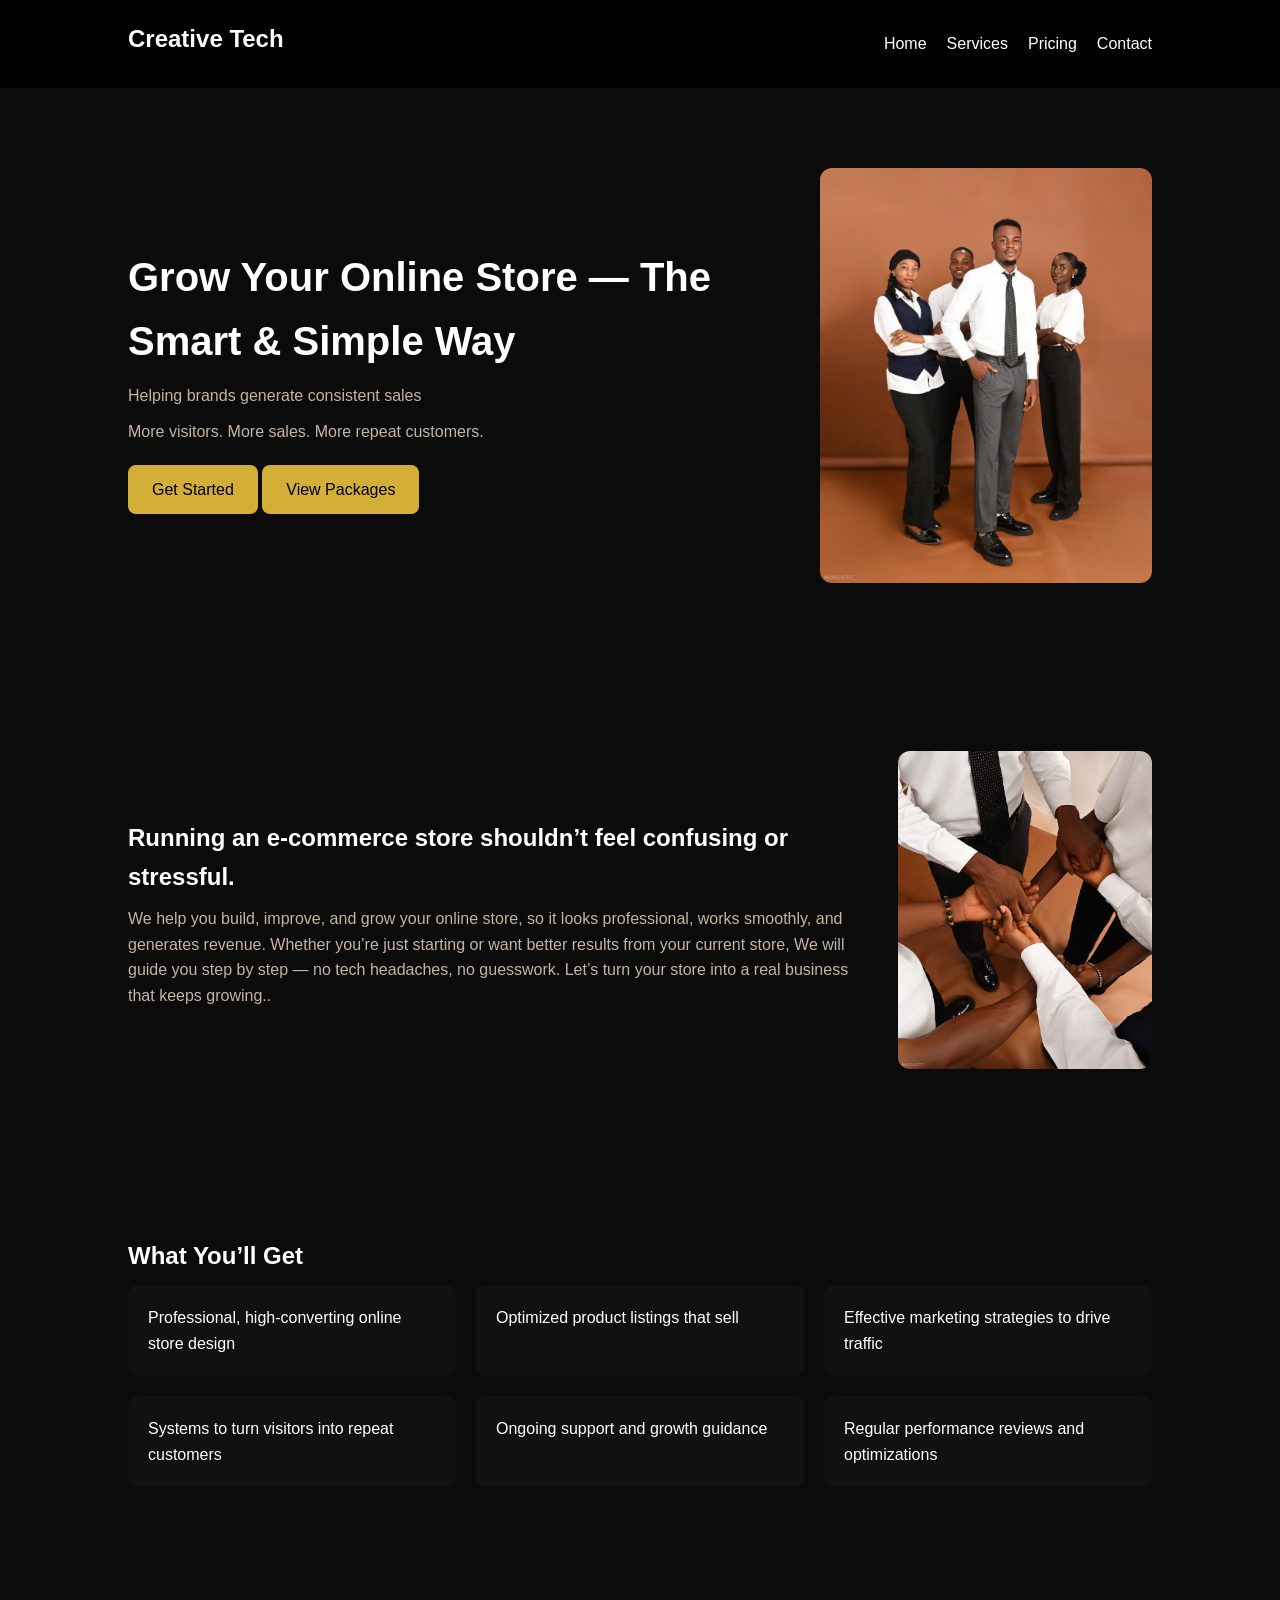
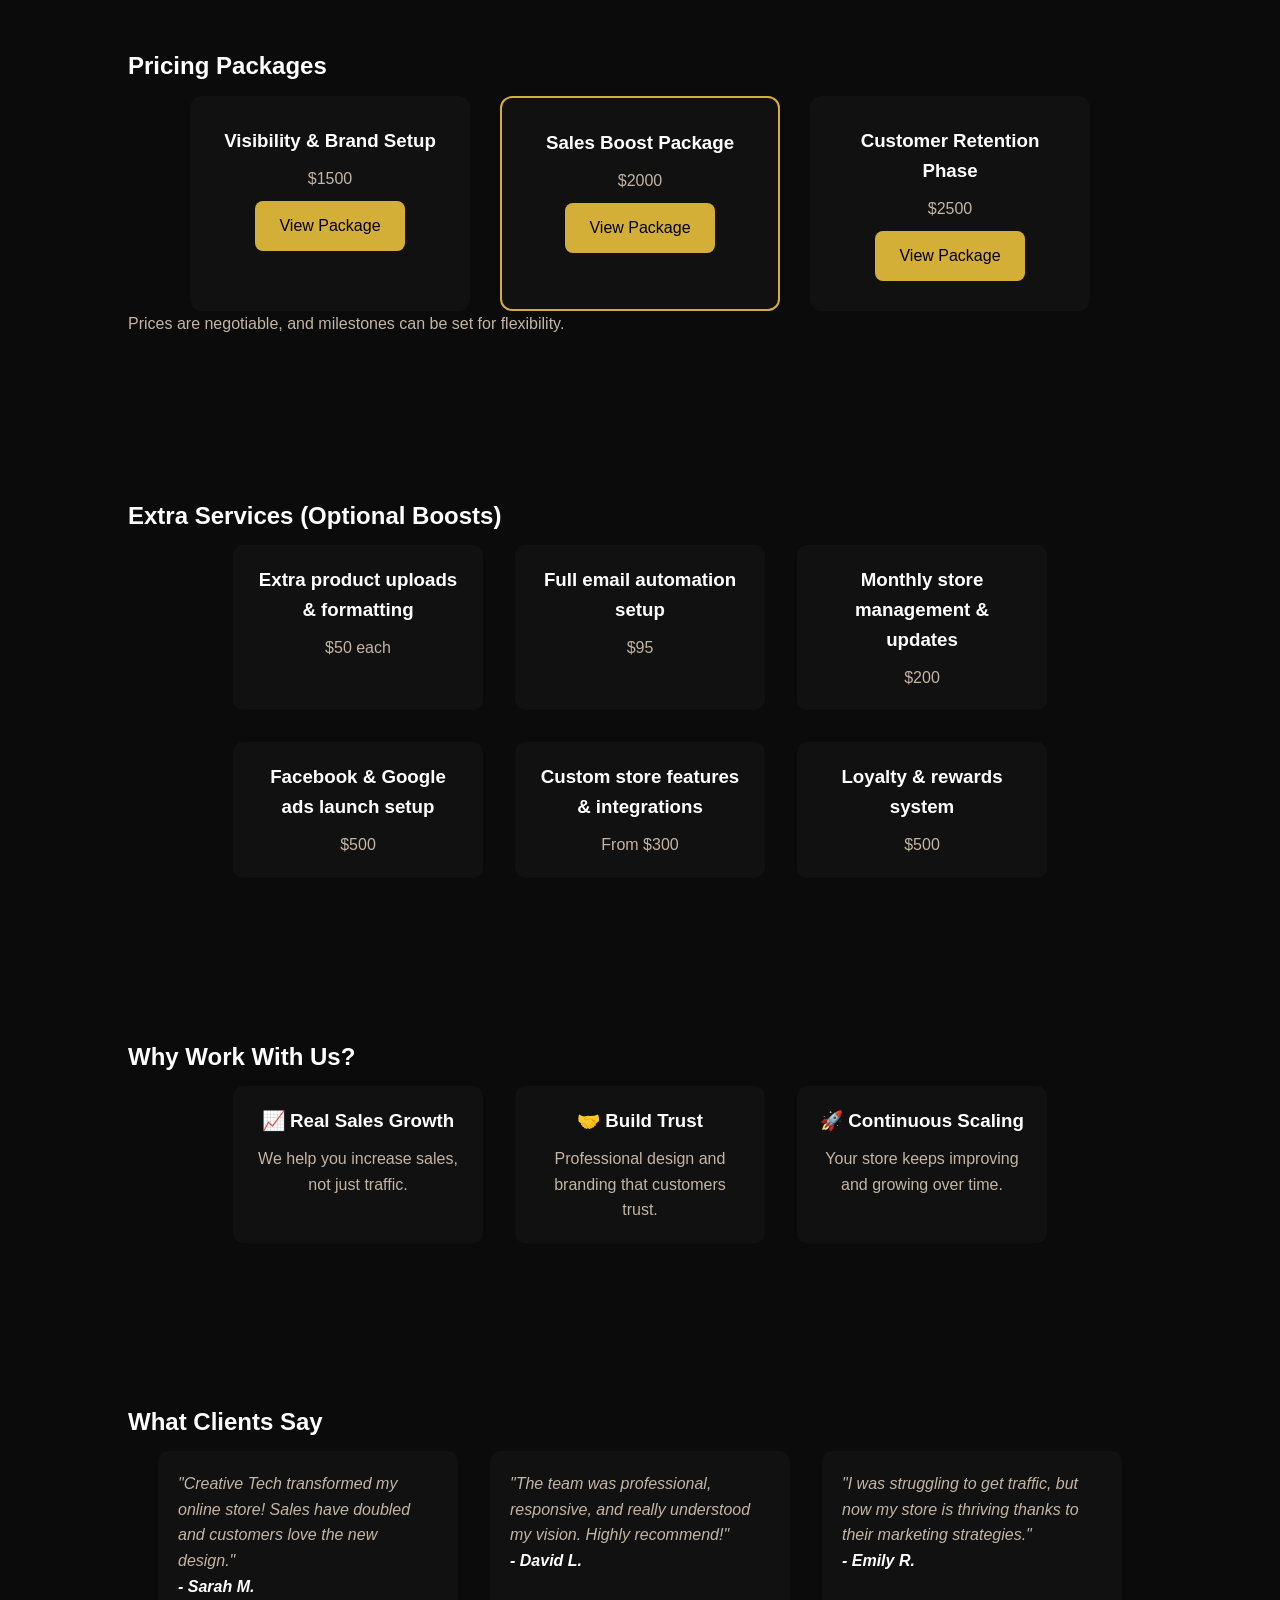
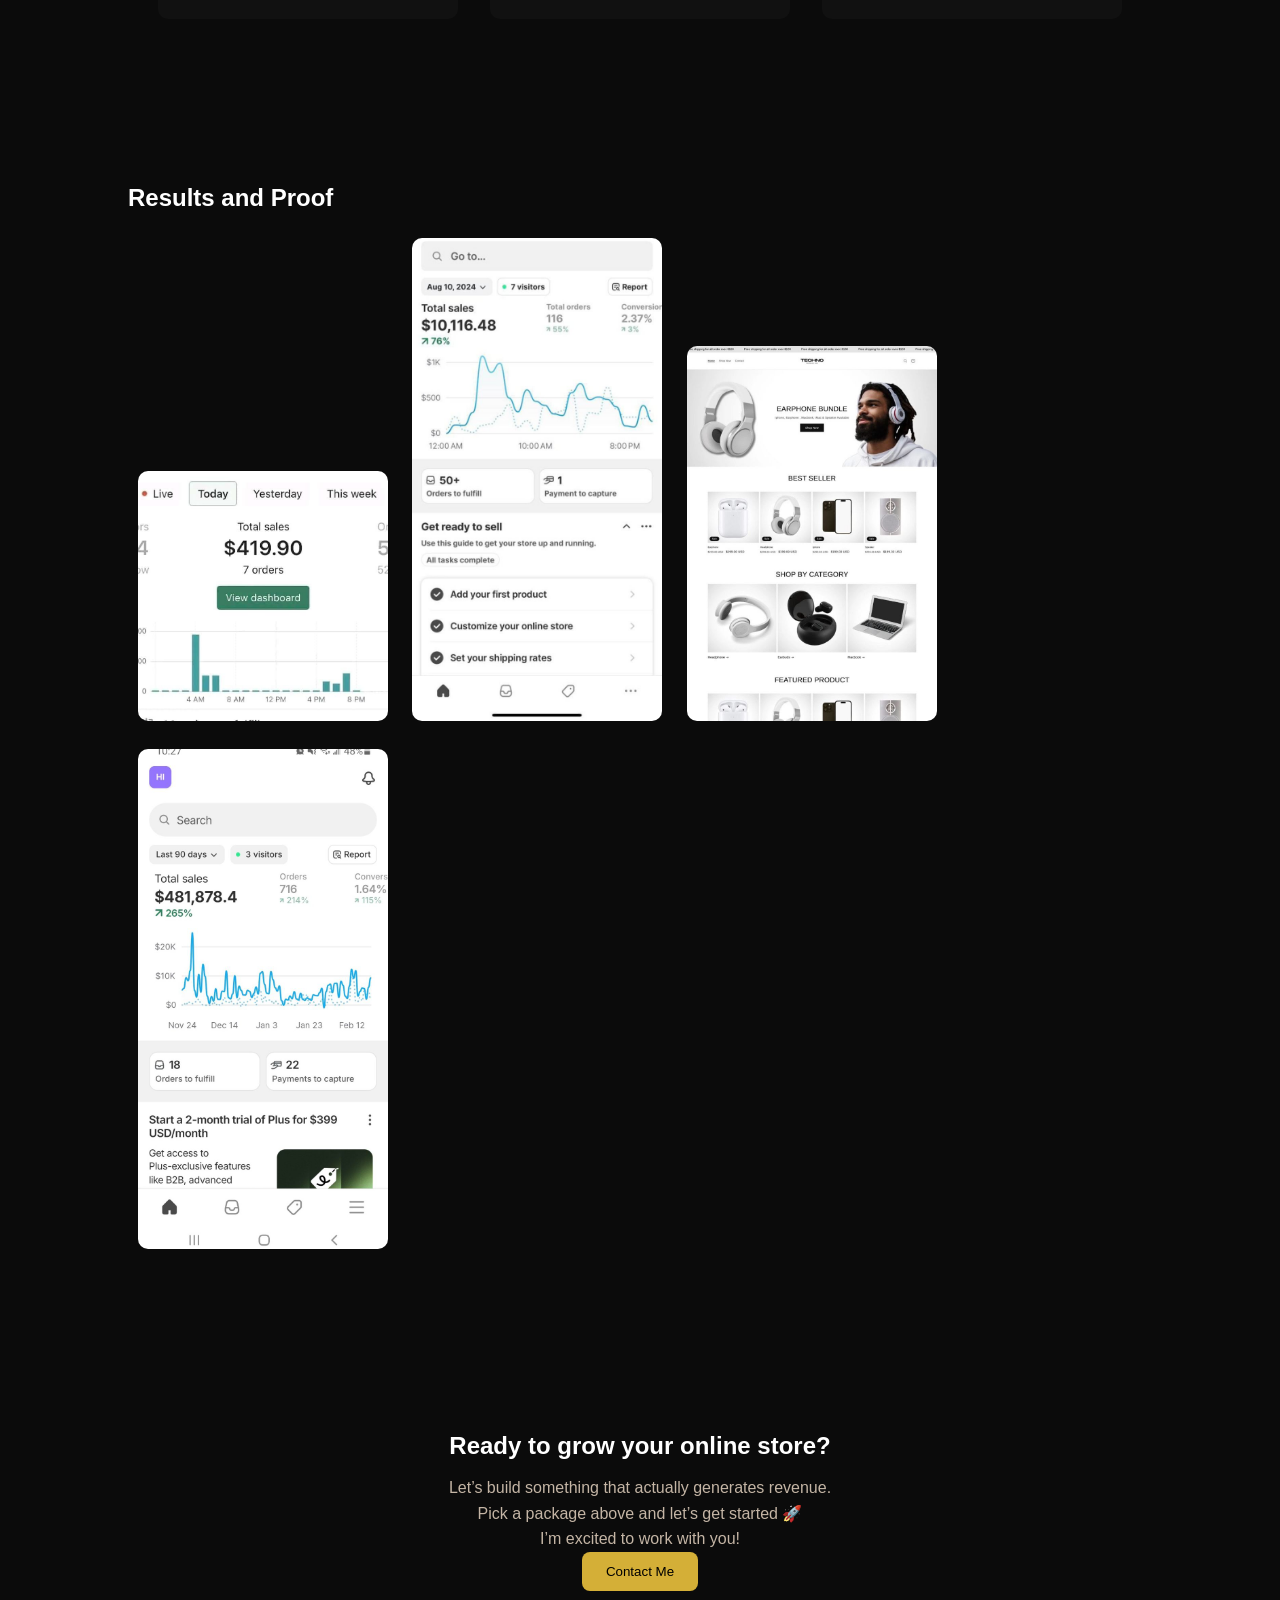
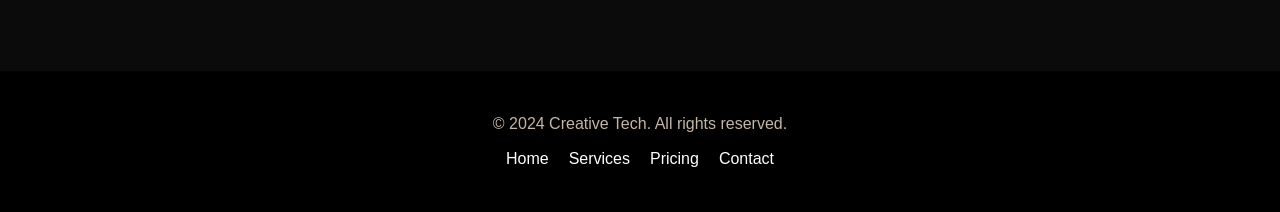
==== index.html @ 5d5b064f "first commit" ====
<!DOCTYPE html>
<html lang="en">
<head>
    <meta charset="UTF-8" />
    <meta name="viewport" content="width=device-width, initial-scale=1.0" />
    <title>Creative Tech | Home</title>
    <link rel="stylesheet" href="visibility.css" />
</head>

<body>
    <header>
        <h2 class="logo">Creative Tech</h2>
        <nav>
            <ul>
                <li><a href="#home">Home</a></li>
                <li><a href="#commitment">Services</a></li>
                <li><a href="#pricing">Pricing</a></li>
                <li><a href="#contact">Contact</a></li>
            </ul>
        </nav>
    </header>

    <main>
        <section id="home" class="home">
            <div>
                <h1>Grow Your Online Store — The Smart & Simple Way</h1>
                <p>Helping brands generate consistent sales</p>
                <p>More visitors. More sales. More repeat customers.</p>
                <a href="hire.html" class="btn" target="_blank">Get Started</a>
                <a href="#pricing" class="btn" target="_blank">View Packages</a>
            </div>

            <div class="home-image">
                <img src="img/Team Pics.jpeg" alt="Business growth illustration" />
            </div>
        </section>

        <section id="hero" class="hero">
            <div class="hero-text">
                <h1>Running an e-commerce store shouldn’t feel confusing or stressful.</h1>
                <p>We help you build, improve, and grow your online store, so it looks professional, works smoothly, and generates revenue.
                    Whether you’re just starting or want better results from your current store, We will guide you step by step — no tech headaches, no guesswork.
                    Let’s turn your store into a real business that keeps growing..</p>
            </div>
            <div class="hero-image">
                <img src="img/Team collab.jpeg" alt="Business growth illustration">
            </div>
        </section>

        <section id="commitment">
            <h2>What You’ll Get</h2>
            <ul class="services-grid">
                <li>Professional, high-converting online store design</li>
                <li>Optimized product listings that sell</li>
                <li>Effective marketing strategies to drive traffic</li>
                <li>Systems to turn visitors into repeat customers</li>
                <li>Ongoing support and growth guidance</li>
                <li>Regular performance reviews and optimizations</li>
            </ul>
        </section>

        <!-- ===== Pricing Section ===== -->
        <section id="pricing">
            <h2>Pricing Packages</h2>
            <div class="pricing-cards">
                <div class="pricing-card">
                    <h3>Visibility & Brand Setup</h3>
                    <p>$1500</p>
                    <a href="visibility-brand-setup.html" target="_blank" class="btn">View Package</a>
                </div>
                <div class="pricing-card featured">
                    <h3>Sales Boost Package</h3>
                    <p>$2000</p>
                    <a href="sales-boost-package.html" target="_blank" class="btn">View Package</a>
                </div>
                <div class="pricing-card">
                    <h3>Customer Retention Phase</h3>
                    <p>$2500</p>
                    <a href="customer-retention-phase.html" target="_blank" class="btn">View Package</a>
                </div>
            </div>
            <p>Prices are negotiable, and milestones can be set for flexibility.</p>
        </section>

        <!-- ===== Extra Services / Optional Boosts ===== -->
        <section id="extra-services">
            <h2>Extra Services (Optional Boosts)</h2>
            <div class="extra-container" style="display:flex; flex-wrap:wrap; justify-content:center; gap:2rem;">
                <div class="extra-card">
                    <h3>Extra product uploads & formatting</h3>
                    <p>$50 each</p>
                </div>
                <div class="extra-card">
                    <h3>Full email automation setup</h3>
                    <p>$95</p>
                </div>
                <div class="extra-card">
                    <h3>Monthly store management & updates</h3>
                    <p>$200</p>
                </div>
                <div class="extra-card">
                    <h3>Facebook & Google ads launch setup</h3>
                    <p>$500</p>
                </div>
                <div class="extra-card">
                    <h3>Custom store features & integrations</h3>
                    <p>From $300</p>
                </div>
                <div class="extra-card">
                    <h3>Loyalty & rewards system</h3>
                    <p>$500</p>
                </div>
            </div>
        </section>

        <section id="why-choose-us">
            <h2>Why Work With Us?</h2>
            <div class="why-container" style="display:flex; flex-wrap:wrap; justify-content:center; gap:2rem;">
                <div class="why-card">
                    <h3>📈 Real Sales Growth</h3>
                    <p>We help you increase sales, not just traffic.</p>
                </div>
                <div class="why-card">
                    <h3>🤝 Build Trust</h3>
                    <p>Professional design and branding that customers trust.</p>
                </div>
                <div class="why-card">
                    <h3>🚀 Continuous Scaling</h3>
                    <p>Your store keeps improving and growing over time.</p>
                </div>
            </div>
        </section>

        <section id ="testimonials">
            <h2>What Clients Say</h2>
            <div class="testimonial-container" style="display:flex; flex-wrap:wrap; justify-content:center; gap:2rem;">
                <div class="testimonial-card">
                    <p>"Creative Tech transformed my online store! Sales have doubled and customers love the new design."</p>
                    <h4>- Sarah M.</h4>
                </div>
                <div class="testimonial-card">
                    <p>"The team was professional, responsive, and really understood my vision. Highly recommend!"</p>
                    <h4>- David L.</h4>
                </div>
                <div class="testimonial-card">
                    <p>"I was struggling to get traffic, but now my store is thriving thanks to their marketing strategies."</p>
                    <h4>- Emily R.</h4>
                </div>
            </div>
        </section>

        <section class="results">
            <h2>Results and Proof</h2>
            <img src="img/proof (1).jpg" alt="Results and Proof">
            <img src="img/proof (2).jpg" alt="Results and Proof">
            <img src="img/proof (3).jpg" alt="Results and Proof">
            <img src="img/proof (4).jpg" alt="Results and Proof">
        </section>

        <!-- ===== Call to Action Section ===== -->
        <section id="contact" class="contact">
            <h2>Ready to grow your online store?</h2>
            <p>Let’s build something that actually generates revenue.</p>
            <p>Pick a package above and let’s get started 🚀 <br> I’m excited to work with you!</p>
            <a href="https://www.instagram.com/techjames_01/?__pwa=1#"><button>Contact Me</button></a>
        </section>
    </main>

    <!-- ===== Footer ===== -->
    <footer class="footer">
        <p>&copy; 2024 Creative Tech. All rights reserved.</p>
        <nav>
            <ul>
                <li><a href="#">Home</a></li>
                <li><a href="#services">Services</a></li>
                <li><a href="#pricing">Pricing</a></li>
                <li><a href="#contact">Contact</a></li>
            </ul>
        </nav>
    </footer>
</body>
</html>
---- visibility.css ----
/* ===== ROOT (BRAND SYSTEM) ===== */
:root {
  --primary: #5C3A21;
  --secondary: #8B5E3C;
  --bg-dark: #0B0B0B;
  --card-bg: #111;
  --accent: #D4AF37;
  --text: #FFFFFF;
  --text-soft: #C4B5A5;
}

/* ===== RESET ===== */
* {
  margin: 0;
  padding: 0;
  box-sizing: border-box;
}

/* ===== BODY ===== */
body {
  font-family: 'Inter', sans-serif;
  background: var(--bg-dark);
  color: var(--text);
  line-height: 1.6;
}

/* ===== GLOBAL ===== */
section {
  padding: 80px 10%;
}

h1, h2, h3 {
  margin-bottom: 10px;
}

p {
  color: var(--text-soft);
}

/* ===== HEADER ===== */
header {
  display: flex;
  justify-content: space-between;
  align-items: center;
  padding: 20px 10%;
  background: rgba(0,0,0,0.85);
  position: sticky;
  top: 0;
  z-index: 1000;
}

.logo {
  font-size: 1.5rem;
  font-weight: bold;
}

nav ul {
  display: flex;
  gap: 20px;
  list-style: none;
}

nav a {
  color: var(--text);
  text-decoration: none;
  transition: 0.3s;
}

nav a:hover {
  color: var(--accent);
}

/* ===== BUTTONS ===== */
.btn {
  display: inline-block;
  padding: 12px 24px;
  background: var(--accent);
  color: black;
  border-radius: 8px;
  text-decoration: none;
  margin-top: 10px;
  transition: 0.3s ease;
}

.btn:hover {
  background: #facc15;
  transform: translateY(-2px);
}

/* ===== HERO / HOME ===== */
.home {
  display: flex;
  align-items: center;
  justify-content: space-between;
  gap: 40px;
}

.home h1 {
  font-size: 2.5rem;
}

.home p {
  margin: 10px 0;
}

.home-image img {
  width: 100%;
  max-width: 500px;
  border-radius: 12px;
}

/* ===== SECOND HERO ===== */
.hero {
  display: flex;
  gap: 40px;
  align-items: center;
}

.hero-image img {
  width: 100%;
  border-radius: 12px;
}

/* ===== SERVICES GRID ===== */
.services-grid {
  display: grid;
  grid-template-columns: repeat(auto-fit, minmax(250px, 1fr));
  gap: 20px;
}

.services-grid li {
  background: var(--card-bg);
  padding: 20px;
  border-radius: 10px;
  list-style: none;
}

/* ===== PRICING ===== */
.pricing-cards {
  display: flex;
  gap: 30px;
  flex-wrap: wrap;
  justify-content: center;
}

.pricing-card {
  background: var(--card-bg);
  padding: 30px;
  border-radius: 12px;
  width: 280px;
  text-align: center;
  transition: 0.3s;
}

.pricing-card:hover {
  transform: translateY(-10px);
  border: 1px solid var(--accent);
}

.featured {
  border: 2px solid var(--accent);
}

/* ===== EXTRA SERVICES ===== */
.extra-container {
  display: flex;
  flex-wrap: wrap;
  gap: 20px;
  justify-content: center;
}

.extra-card {
  background: var(--card-bg);
  padding: 20px;
  border-radius: 10px;
  width: 250px;
  text-align: center;
}

/* ===== WHY CHOOSE US ===== */
.why-container {
  display: flex;
  flex-wrap: wrap;
  gap: 20px;
  justify-content: center;
}

.why-card {
  background: var(--card-bg);
  padding: 20px;
  border-radius: 10px;
  width: 250px;
  text-align: center;
}

/* ===== TESTIMONIALS ===== */
.testimonial-container {
  display: flex;
  flex-wrap: wrap;
  gap: 20px;
  justify-content: center;
}

.testimonial-card {
  background: var(--card-bg);
  padding: 20px;
  border-radius: 10px;
  width: 300px;
  font-style: italic;
}

/* ===== RESULTS ===== */
.results img {
  width: 100%;
  max-width: 250px;
  margin: 10px;
  border-radius: 10px;
}

/* ===== PACKAGE PAGES ===== */
.top-section {
  text-align: center;
}

.main {
  max-width: 900px;
  margin: auto;
}

.feature-box {
  background: var(--card-bg);
  padding: 20px;
  border-radius: 10px;
  margin-bottom: 20px;
}

/* ===== CONTACT ===== */
.contact {
  text-align: center;
}

.contact button {
  padding: 12px 24px;
  background: var(--accent);
  border: none;
  border-radius: 8px;
  cursor: pointer;
}

.contact button:hover {
  background: #facc15;
}

/* ===== FOOTER ===== */
.footer {
  padding: 40px 10%;
  background: #000;
  text-align: center;
}

.footer ul {
  display: flex;
  justify-content: center;
  gap: 20px;
  list-style: none;
  margin-top: 10px;
}

.footer a {
  color: var(--text);
  text-decoration: none;
}

/* ===== RESPONSIVE ===== */
@media (max-width: 768px) {

  .home, .hero {
    flex-direction: column;
    text-align: center;
  }

  .pricing-cards {
    flex-direction: column;
    align-items: center;
  }

}
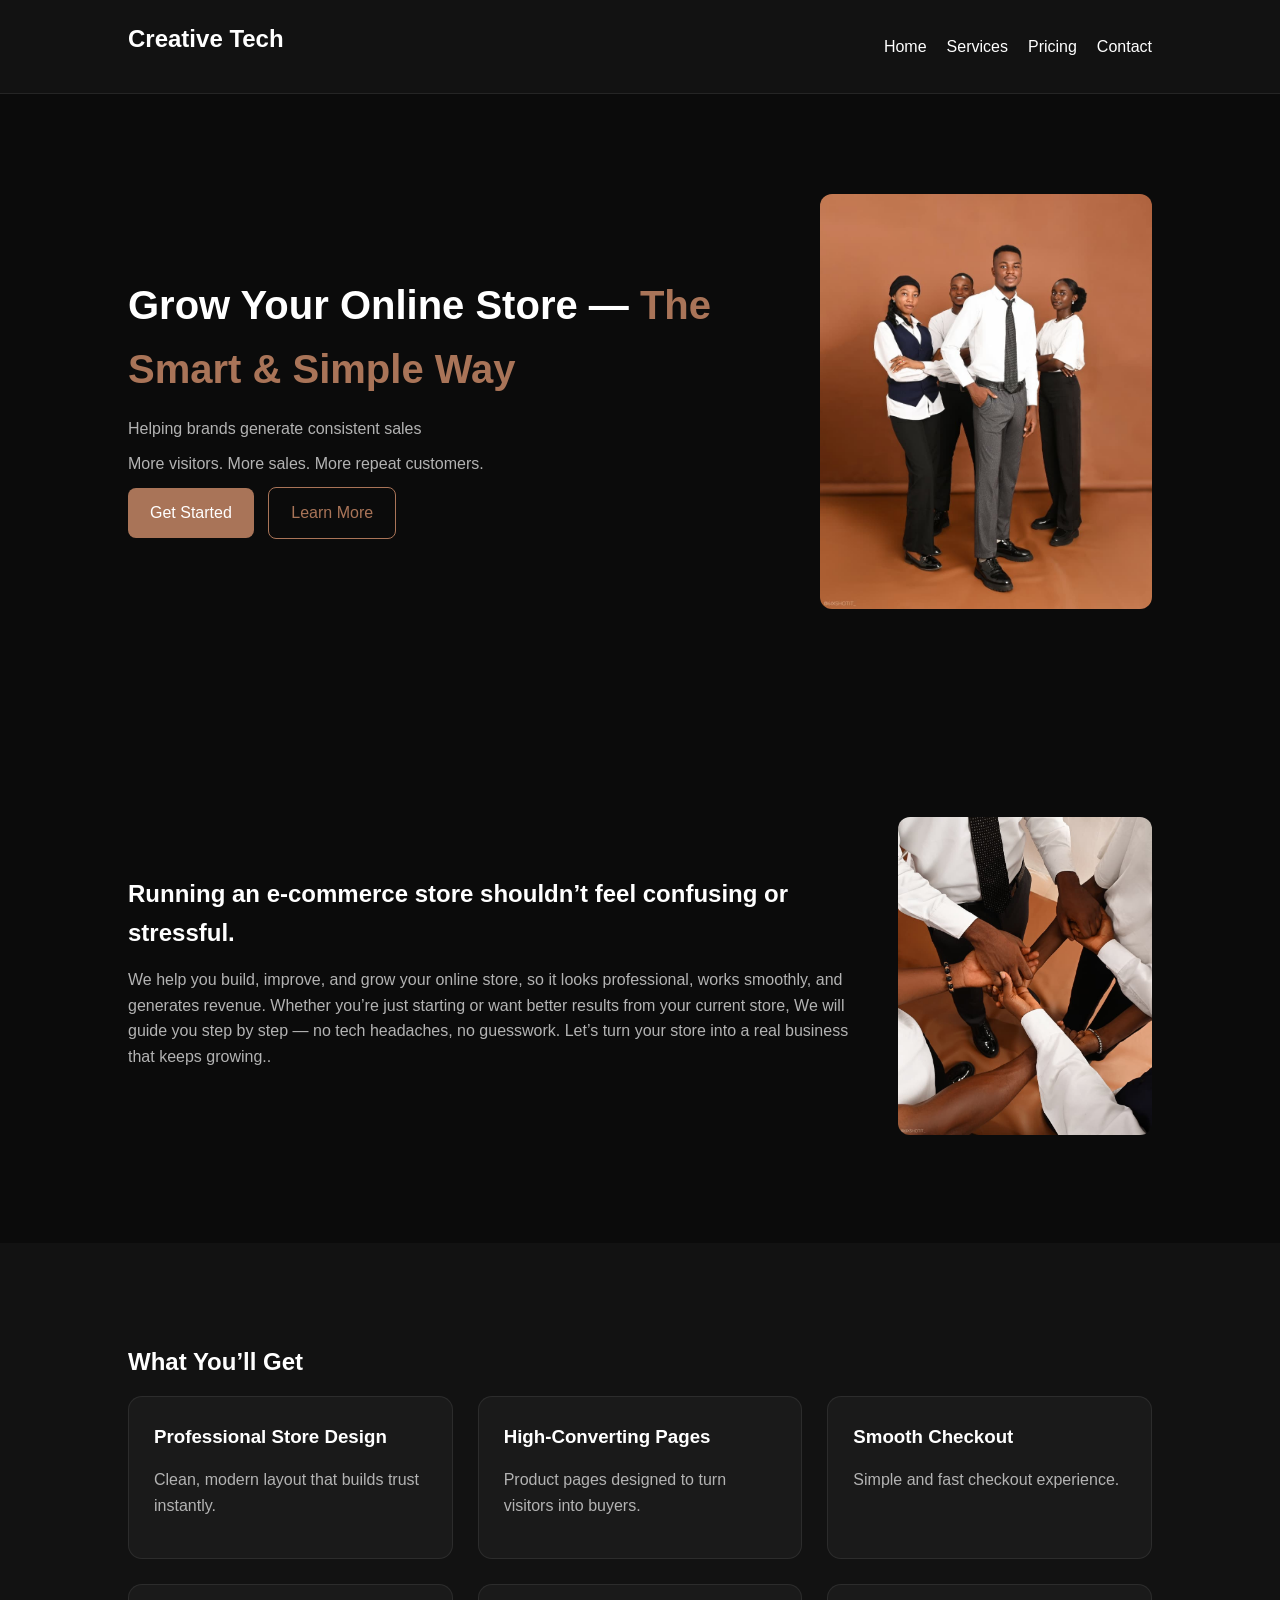
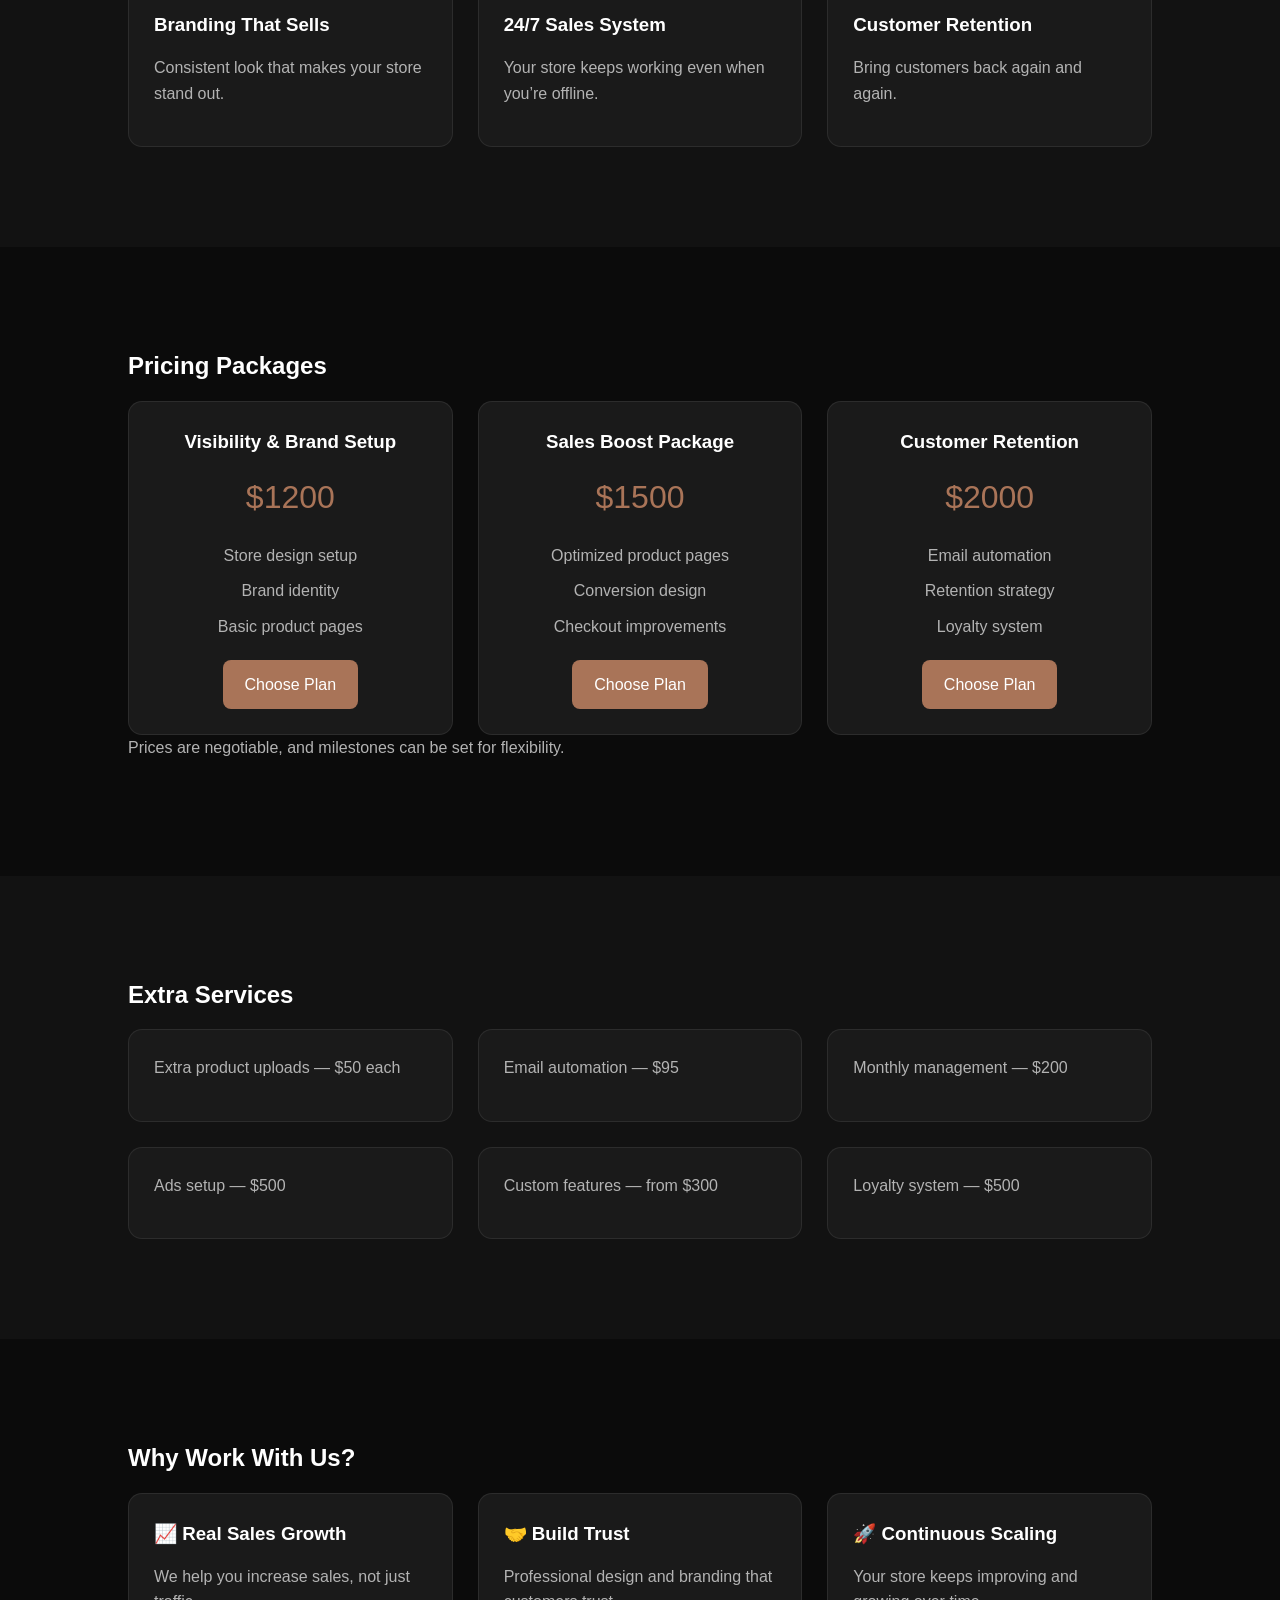
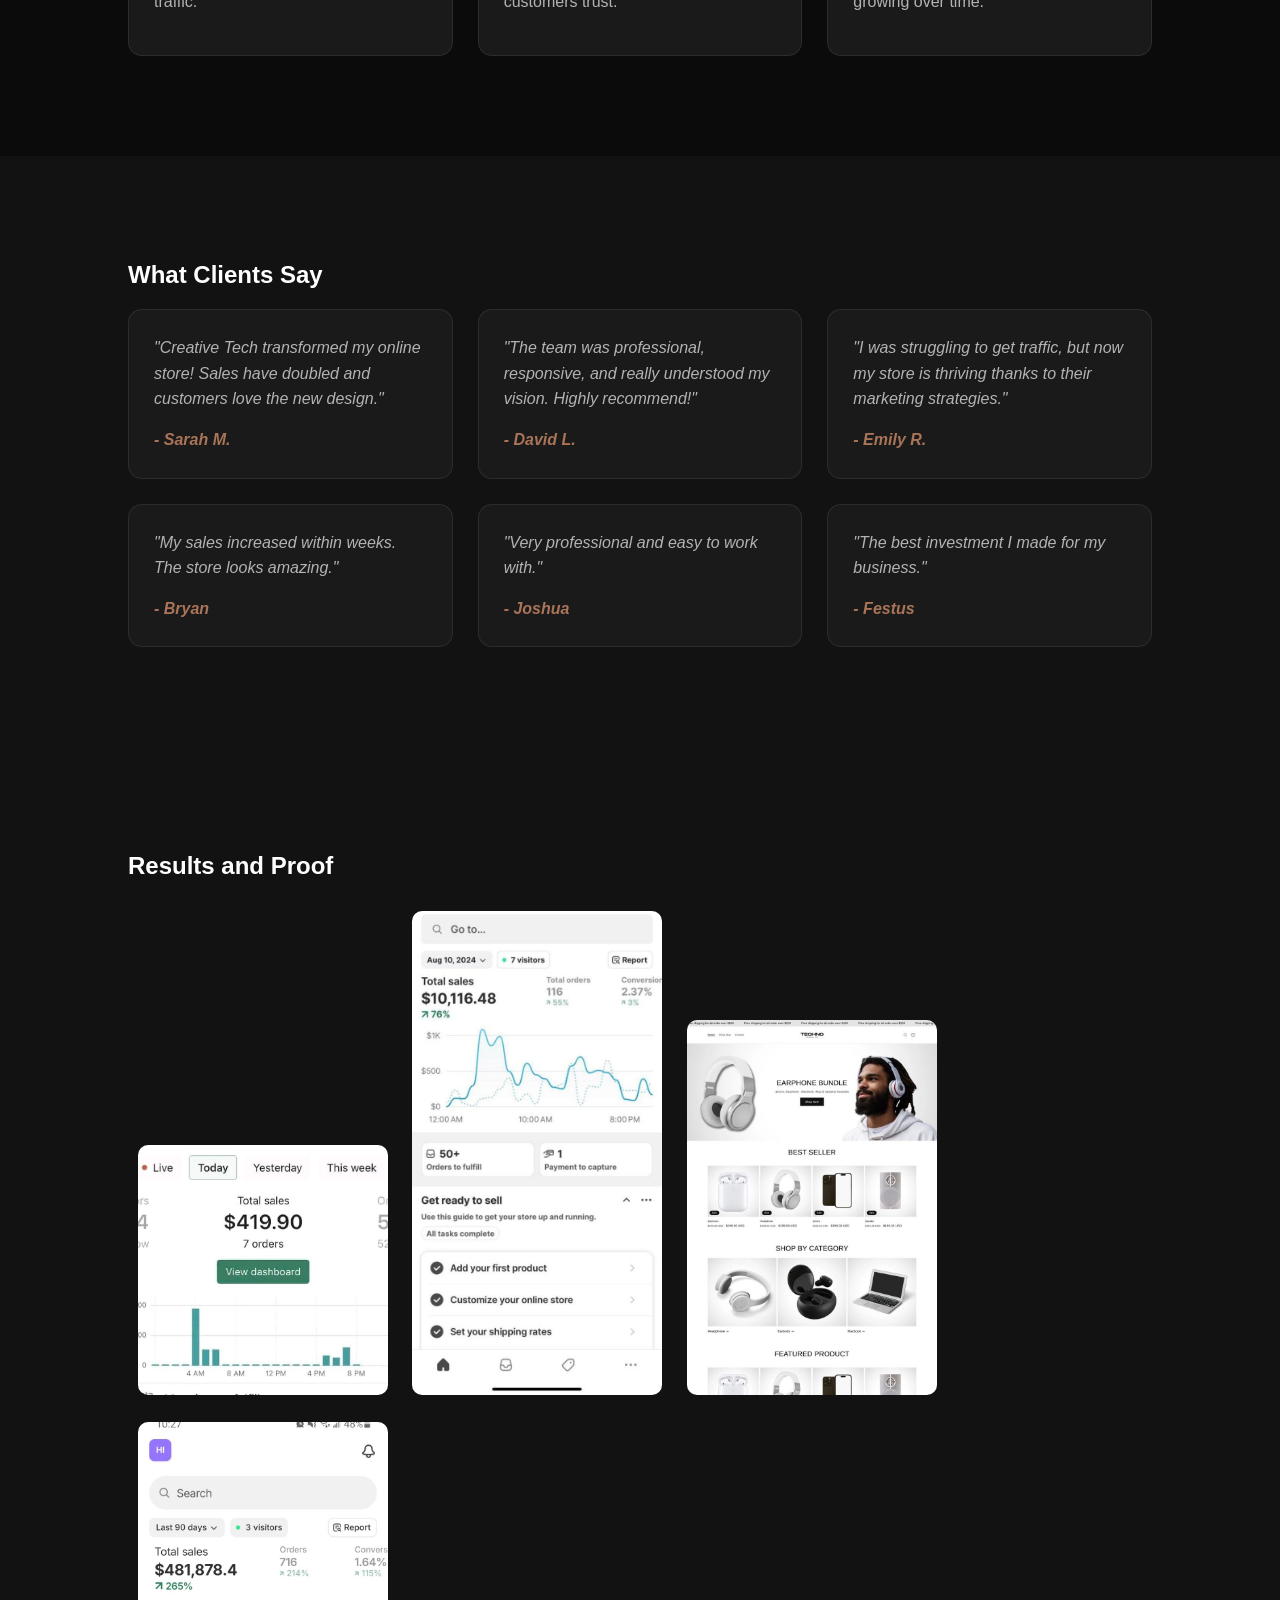
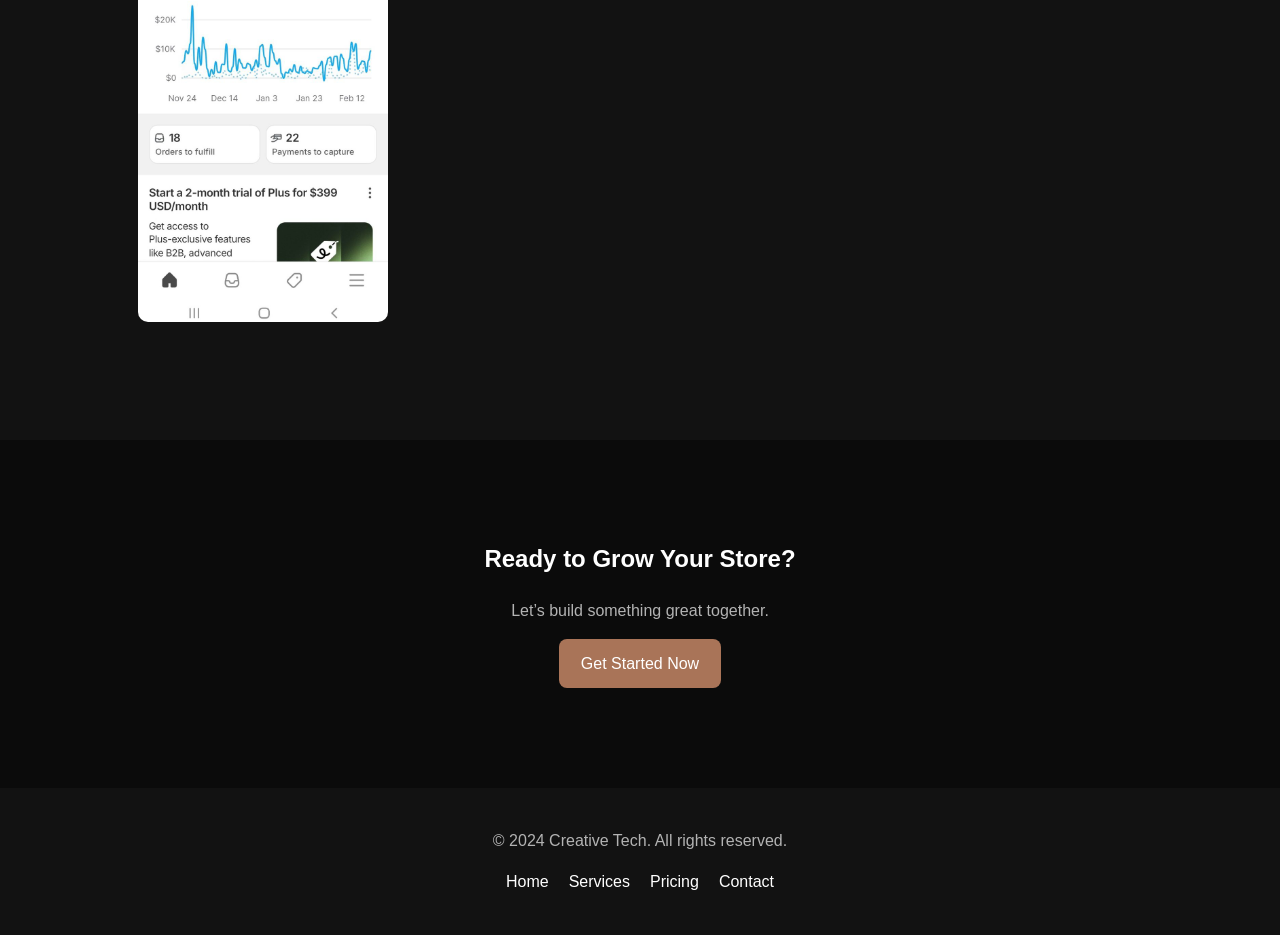
==== commit 4870a974: "Update website layout and improve UI design" ====
--- a/index.html
+++ b/index.html
@@ -13,7 +13,7 @@
         <nav>
             <ul>
                 <li><a href="#home">Home</a></li>
-                <li><a href="#commitment">Services</a></li>
+                <li><a href="#services">Services</a></li>
                 <li><a href="#pricing">Pricing</a></li>
                 <li><a href="#contact">Contact</a></li>
             </ul>
@@ -21,13 +21,13 @@
     </header>
 
     <main>
-        <section id="home" class="home">
+        <section id="home" class="section home">
             <div>
-                <h1>Grow Your Online Store — The Smart & Simple Way</h1>
+                <h1>Grow Your Online Store — <span class="highlight">The Smart & Simple Way</span></h1>
                 <p>Helping brands generate consistent sales</p>
                 <p>More visitors. More sales. More repeat customers.</p>
-                <a href="hire.html" class="btn" target="_blank">Get Started</a>
-                <a href="#pricing" class="btn" target="_blank">View Packages</a>
+                <a href="hire.html" class="btn-primary" target="_blank">Get Started</a>
+                <a href="#pricing" class="btn-outline" target="_blank">Learn More</a>
             </div>
 
             <div class="home-image">
@@ -35,7 +35,7 @@
             </div>
         </section>
 
-        <section id="hero" class="hero">
+        <section id="hero" class="section hero">
             <div class="hero-text">
                 <h1>Running an e-commerce store shouldn’t feel confusing or stressful.</h1>
                 <p>We help you build, improve, and grow your online store, so it looks professional, works smoothly, and generates revenue.
@@ -47,109 +47,151 @@
             </div>
         </section>
 
-        <section id="commitment">
-            <h2>What You’ll Get</h2>
-            <ul class="services-grid">
-                <li>Professional, high-converting online store design</li>
-                <li>Optimized product listings that sell</li>
-                <li>Effective marketing strategies to drive traffic</li>
-                <li>Systems to turn visitors into repeat customers</li>
-                <li>Ongoing support and growth guidance</li>
-                <li>Regular performance reviews and optimizations</li>
-            </ul>
-        </section>
-
-        <!-- ===== Pricing Section ===== -->
-        <section id="pricing">
-            <h2>Pricing Packages</h2>
-            <div class="pricing-cards">
-                <div class="pricing-card">
-                    <h3>Visibility & Brand Setup</h3>
-                    <p>$1500</p>
-                    <a href="visibility-brand-setup.html" target="_blank" class="btn">View Package</a>
-                </div>
-                <div class="pricing-card featured">
-                    <h3>Sales Boost Package</h3>
-                    <p>$2000</p>
-                    <a href="sales-boost-package.html" target="_blank" class="btn">View Package</a>
-                </div>
-                <div class="pricing-card">
-                    <h3>Customer Retention Phase</h3>
-                    <p>$2500</p>
-                    <a href="customer-retention-phase.html" target="_blank" class="btn">View Package</a>
-                </div>
-            </div>
+        <!-- WHAT YOU GET -->
+        <section class="section alt" id="services">
+        <h2>What You’ll Get</h2>
+
+        <div class="grid">
+            <div class="card">
+            <h3>Professional Store Design</h3>
+            <p>Clean, modern layout that builds trust instantly.</p>
+            </div>
+
+            <div class="card">
+            <h3>High-Converting Pages</h3>
+            <p>Product pages designed to turn visitors into buyers.</p>
+            </div>
+
+            <div class="card">
+            <h3>Smooth Checkout</h3>
+            <p>Simple and fast checkout experience.</p>
+            </div>
+
+            <div class="card">
+            <h3>Branding That Sells</h3>
+            <p>Consistent look that makes your store stand out.</p>
+            </div>
+
+            <div class="card">
+            <h3>24/7 Sales System</h3>
+            <p>Your store keeps working even when you’re offline.</p>
+            </div>
+
+            <div class="card">
+            <h3>Customer Retention</h3>
+            <p>Bring customers back again and again.</p>
+            </div>
+        </div>
+        </section>
+
+        <!-- PRICING -->
+        <section class="section" id="pricing">
+        <h2>Pricing Packages</h2>
+
+        <div class="grid">
+
+            <div class="card pricing-card">
+                <h3>Visibility & Brand Setup</h3>
+                <p class="price">$1200</p>
+                <ul>
+                    <li>Store design setup</li>
+                    <li>Brand identity</li>
+                    <li>Basic product pages</li>
+                </ul>
+                <a href="#" class="btn-primary">Choose Plan</a>
+            </div>
+
+            <div class="card pricing-card">
+                <h3>Sales Boost Package</h3>
+                <p class="price">$1500</p>
+                <ul>
+                    <li>Optimized product pages</li>
+                    <li>Conversion design</li>
+                    <li>Checkout improvements</li>
+                </ul>
+                <a href="#" class="btn-primary">Choose Plan</a>
+            </div>
+
+            <div class="card pricing-card">
+                <h3>Customer Retention</h3>
+                <p class="price">$2000</p>
+                <ul>
+                    <li>Email automation</li>
+                    <li>Retention strategy</li>
+                    <li>Loyalty system</li>
+                </ul>
+                <a href="#" class="btn-primary">Choose Plan</a>
+            </div>
+        </div>
             <p>Prices are negotiable, and milestones can be set for flexibility.</p>
         </section>
 
-        <!-- ===== Extra Services / Optional Boosts ===== -->
-        <section id="extra-services">
-            <h2>Extra Services (Optional Boosts)</h2>
-            <div class="extra-container" style="display:flex; flex-wrap:wrap; justify-content:center; gap:2rem;">
-                <div class="extra-card">
-                    <h3>Extra product uploads & formatting</h3>
-                    <p>$50 each</p>
-                </div>
-                <div class="extra-card">
-                    <h3>Full email automation setup</h3>
-                    <p>$95</p>
-                </div>
-                <div class="extra-card">
-                    <h3>Monthly store management & updates</h3>
-                    <p>$200</p>
-                </div>
-                <div class="extra-card">
-                    <h3>Facebook & Google ads launch setup</h3>
-                    <p>$500</p>
-                </div>
-                <div class="extra-card">
-                    <h3>Custom store features & integrations</h3>
-                    <p>From $300</p>
-                </div>
-                <div class="extra-card">
-                    <h3>Loyalty & rewards system</h3>
-                    <p>$500</p>
-                </div>
-            </div>
-        </section>
-
-        <section id="why-choose-us">
+        <!-- EXTRA SERVICES -->
+        <section class="section alt">
+        <h2>Extra Services</h2>
+
+        <div class="grid">
+            <div class="card"><p>Extra product uploads — $50 each</p></div>
+            <div class="card"><p>Email automation — $95</p></div>
+            <div class="card"><p>Monthly management — $200</p></div>
+            <div class="card"><p>Ads setup — $500</p></div>
+            <div class="card"><p>Custom features — from $300</p></div>
+            <div class="card"><p>Loyalty system — $500</p></div>
+        </div>
+        </section>
+
+        <section id="why-choose-us" class="section">
             <h2>Why Work With Us?</h2>
-            <div class="why-container" style="display:flex; flex-wrap:wrap; justify-content:center; gap:2rem;">
-                <div class="why-card">
+            <div class="grid" >
+                <div class="card">
                     <h3>📈 Real Sales Growth</h3>
                     <p>We help you increase sales, not just traffic.</p>
                 </div>
-                <div class="why-card">
+                <div class="card">
                     <h3>🤝 Build Trust</h3>
                     <p>Professional design and branding that customers trust.</p>
                 </div>
-                <div class="why-card">
+                <div class="card">
                     <h3>🚀 Continuous Scaling</h3>
                     <p>Your store keeps improving and growing over time.</p>
                 </div>
             </div>
         </section>
 
-        <section id ="testimonials">
+        <section id ="testimonials" class="section alt">
             <h2>What Clients Say</h2>
-            <div class="testimonial-container" style="display:flex; flex-wrap:wrap; justify-content:center; gap:2rem;">
-                <div class="testimonial-card">
+            <div class="grid">
+                <div class="card testimonial">
                     <p>"Creative Tech transformed my online store! Sales have doubled and customers love the new design."</p>
                     <h4>- Sarah M.</h4>
                 </div>
-                <div class="testimonial-card">
+                <div class="card testimonial">
                     <p>"The team was professional, responsive, and really understood my vision. Highly recommend!"</p>
                     <h4>- David L.</h4>
                 </div>
-                <div class="testimonial-card">
+                <div class="card testimonial">
                     <p>"I was struggling to get traffic, but now my store is thriving thanks to their marketing strategies."</p>
                     <h4>- Emily R.</h4>
                 </div>
-            </div>
-        </section>
-
-        <section class="results">
+
+                <div class="card testimonial">
+                <p>"My sales increased within weeks. The store looks amazing."</p>
+                <h4>- Bryan</h4>
+                </div>
+
+                <div class="card testimonial">
+                <p>"Very professional and easy to work with."</p>
+                <h4>- Joshua</h4>
+                </div>
+
+                <div class="card testimonial">
+                <p>"The best investment I made for my business."</p>
+                <h4>- Festus</h4>
+                </div>
+            </div>
+        </section>
+
+        <section id="results" class="section alt">
             <h2>Results and Proof</h2>
             <img src="img/proof (1).jpg" alt="Results and Proof">
             <img src="img/proof (2).jpg" alt="Results and Proof">
@@ -157,12 +199,11 @@
             <img src="img/proof (4).jpg" alt="Results and Proof">
         </section>
 
-        <!-- ===== Call to Action Section ===== -->
-        <section id="contact" class="contact">
-            <h2>Ready to grow your online store?</h2>
-            <p>Let’s build something that actually generates revenue.</p>
-            <p>Pick a package above and let’s get started 🚀 <br> I’m excited to work with you!</p>
-            <a href="https://www.instagram.com/techjames_01/?__pwa=1#"><button>Contact Me</button></a>
+        <!-- CTA -->
+        <section class="section cta" id="contact">
+        <h2>Ready to Grow Your Store?</h2>
+        <p>Let’s build something great together.</p>
+        <a href="hire.html" class="btn-primary" target="_blank">Get Started Now</a>
         </section>
     </main>
 
--- a/visibility.css
+++ b/visibility.css
@@ -1,12 +1,16 @@
 /* ===== ROOT (BRAND SYSTEM) ===== */
 :root {
-  --primary: #5C3A21;
-  --secondary: #8B5E3C;
-  --bg-dark: #0B0B0B;
-  --card-bg: #111;
-  --accent: #D4AF37;
-  --text: #FFFFFF;
-  --text-soft: #C4B5A5;
+  --black: #0b0b0b;
+  --black-soft: #121212;
+  --card-bg: #1a1a1a;
+
+  --brown-main: #a97458;
+  --brown-light: #dbc1ac;
+
+  --text-main: #ffffff;
+  --text-muted: #b3b3b3;
+
+  --border: rgba(255,255,255,0.08);
 }
 
 /* ===== RESET ===== */
@@ -19,22 +23,64 @@
 /* ===== BODY ===== */
 body {
   font-family: 'Inter', sans-serif;
-  background: var(--bg-dark);
-  color: var(--text);
+  background: var(--black);
+  color: var(--text-main);
   line-height: 1.6;
 }
 
 /* ===== GLOBAL ===== */
-section {
-  padding: 80px 10%;
+.section {
+  padding: 100px 10%;
+}
+
+.section.alt {
+  background: var(--black-soft);
 }
 
 h1, h2, h3 {
-  margin-bottom: 10px;
+  color: var(--text-main);
+  margin-bottom: 15px;
 }
 
 p {
-  color: var(--text-soft);
+  color: var(--text-muted);
+  margin-bottom: 15px;
+}
+
+.highlight {
+  color: var(--brown-main);
+}
+
+/* BUTTONS */
+.btn-primary {
+  display: inline-block;
+  background: var(--brown-main);
+  color: #fff;
+  padding: 12px 22px;
+  border-radius: 8px;
+  text-decoration: none;
+  transition: 0.3s;
+}
+
+.btn-primary:hover {
+  transform: scale(1.05);
+  background: var(--brown-light);
+}
+
+.btn-outline {
+  display: inline-block;
+  border: 1px solid var(--brown-main);
+  color: var(--brown-main);
+  padding: 12px 22px;
+  border-radius: 8px;
+  text-decoration: none;
+  margin-left: 10px;
+  transition: 0.3s;
+}
+
+.btn-outline:hover {
+  background: var(--brown-main);
+  color: #fff;
 }
 
 /* ===== HEADER ===== */
@@ -43,10 +89,11 @@
   justify-content: space-between;
   align-items: center;
   padding: 20px 10%;
-  background: rgba(0,0,0,0.85);
+  background: var(--black-soft);
   position: sticky;
   top: 0;
   z-index: 1000;
+  border-bottom: 1px solid var(--border);
 }
 
 .logo {
@@ -68,23 +115,6 @@
 
 nav a:hover {
   color: var(--accent);
-}
-
-/* ===== BUTTONS ===== */
-.btn {
-  display: inline-block;
-  padding: 12px 24px;
-  background: var(--accent);
-  color: black;
-  border-radius: 8px;
-  text-decoration: none;
-  margin-top: 10px;
-  transition: 0.3s ease;
-}
-
-.btn:hover {
-  background: #facc15;
-  transform: translateY(-2px);
 }
 
 /* ===== HERO / HOME ===== */
@@ -121,134 +151,77 @@
   border-radius: 12px;
 }
 
-/* ===== SERVICES GRID ===== */
-.services-grid {
+/* GRID */
+.grid {
   display: grid;
   grid-template-columns: repeat(auto-fit, minmax(250px, 1fr));
-  gap: 20px;
-}
-
-.services-grid li {
+  gap: 25px;
+}
+
+/* CARDS */
+.card {
   background: var(--card-bg);
-  padding: 20px;
-  border-radius: 10px;
+  border: 1px solid var(--border);
+  border-radius: 14px;
+  padding: 25px;
+  transition: 0.3s;
+}
+
+.card:hover {
+  transform: translateY(-8px);
+  border-color: var(--brown-main);
+}
+
+/* PRICING */
+.pricing-card {
+  text-align: center;
+}
+
+.pricing-card h3 {
+  margin-bottom: 10px;
+}
+
+.price {
+  font-size: 2rem;
+  color: var(--brown-main);
+  margin: 15px 0;
+}
+
+.pricing-card ul {
   list-style: none;
-}
-
-/* ===== PRICING ===== */
-.pricing-cards {
-  display: flex;
-  gap: 30px;
-  flex-wrap: wrap;
-  justify-content: center;
-}
-
-.pricing-card {
-  background: var(--card-bg);
-  padding: 30px;
-  border-radius: 12px;
-  width: 280px;
-  text-align: center;
-  transition: 0.3s;
-}
-
-.pricing-card:hover {
-  transform: translateY(-10px);
-  border: 1px solid var(--accent);
-}
-
-.featured {
-  border: 2px solid var(--accent);
-}
-
-/* ===== EXTRA SERVICES ===== */
-.extra-container {
-  display: flex;
-  flex-wrap: wrap;
-  gap: 20px;
-  justify-content: center;
-}
-
-.extra-card {
-  background: var(--card-bg);
-  padding: 20px;
-  border-radius: 10px;
-  width: 250px;
-  text-align: center;
-}
-
-/* ===== WHY CHOOSE US ===== */
-.why-container {
-  display: flex;
-  flex-wrap: wrap;
-  gap: 20px;
-  justify-content: center;
-}
-
-.why-card {
-  background: var(--card-bg);
-  padding: 20px;
-  border-radius: 10px;
-  width: 250px;
-  text-align: center;
-}
-
-/* ===== TESTIMONIALS ===== */
-.testimonial-container {
-  display: flex;
-  flex-wrap: wrap;
-  gap: 20px;
-  justify-content: center;
-}
-
-.testimonial-card {
-  background: var(--card-bg);
-  padding: 20px;
-  border-radius: 10px;
-  width: 300px;
+  margin: 20px 0;
+}
+
+.pricing-card ul li {
+  margin-bottom: 10px;
+  color: var(--text-muted);
+}
+
+/* TESTIMONIAL */
+.testimonial {
   font-style: italic;
 }
 
+.testimonial h4 {
+  margin-top: 15px;
+  color: var(--brown-main);
+}
+
 /* ===== RESULTS ===== */
-.results img {
+#results img {
   width: 100%;
   max-width: 250px;
   margin: 10px;
   border-radius: 10px;
 }
 
-/* ===== PACKAGE PAGES ===== */
-.top-section {
+/* CTA SECTION */
+.cta {
   text-align: center;
 }
 
-.main {
-  max-width: 900px;
-  margin: auto;
-}
-
-.feature-box {
-  background: var(--card-bg);
-  padding: 20px;
-  border-radius: 10px;
+.cta h2 {
   margin-bottom: 20px;
-}
-
-/* ===== CONTACT ===== */
-.contact {
-  text-align: center;
-}
-
-.contact button {
-  padding: 12px 24px;
-  background: var(--accent);
-  border: none;
-  border-radius: 8px;
-  cursor: pointer;
-}
-
-.contact button:hover {
-  background: #facc15;
 }
 
 /* ===== FOOTER ===== */
@@ -256,6 +229,7 @@
   padding: 40px 10%;
   background: #000;
   text-align: center;
+  background: var(--black-soft)
 }
 
 .footer ul {
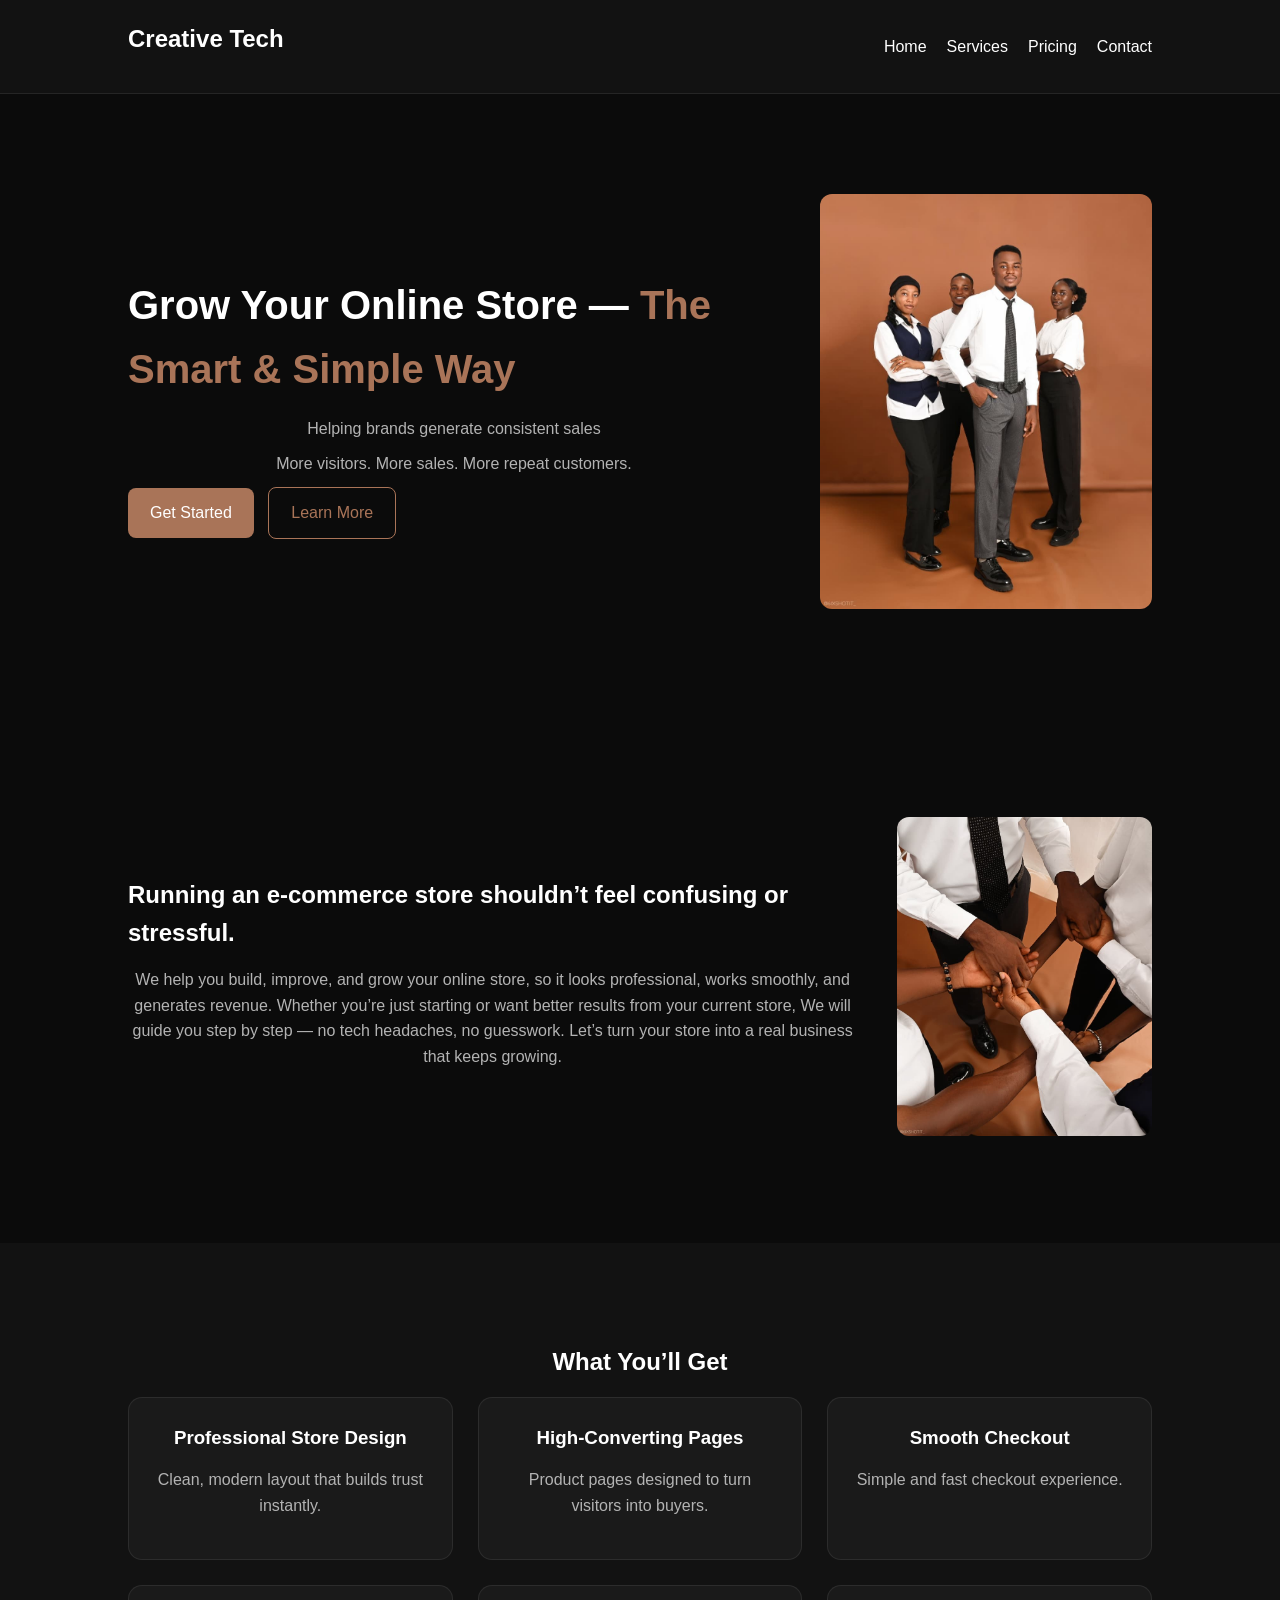
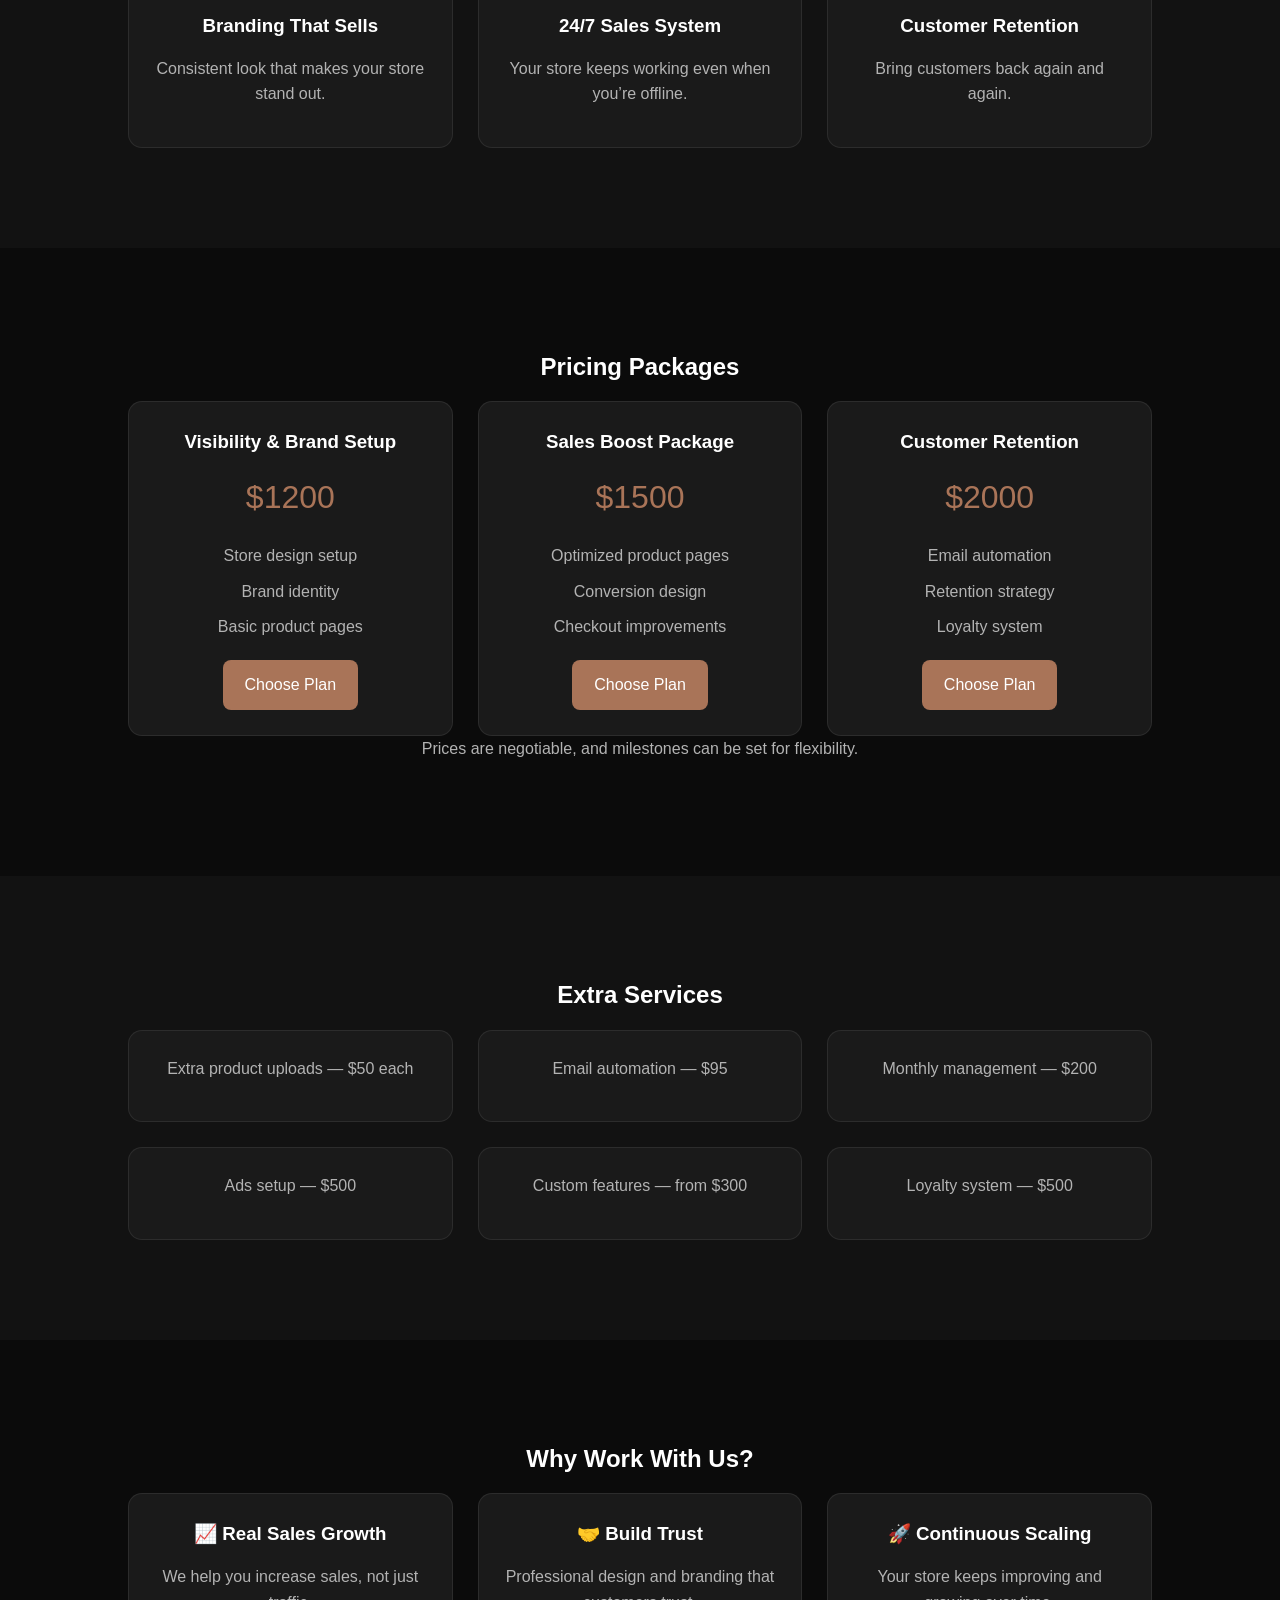
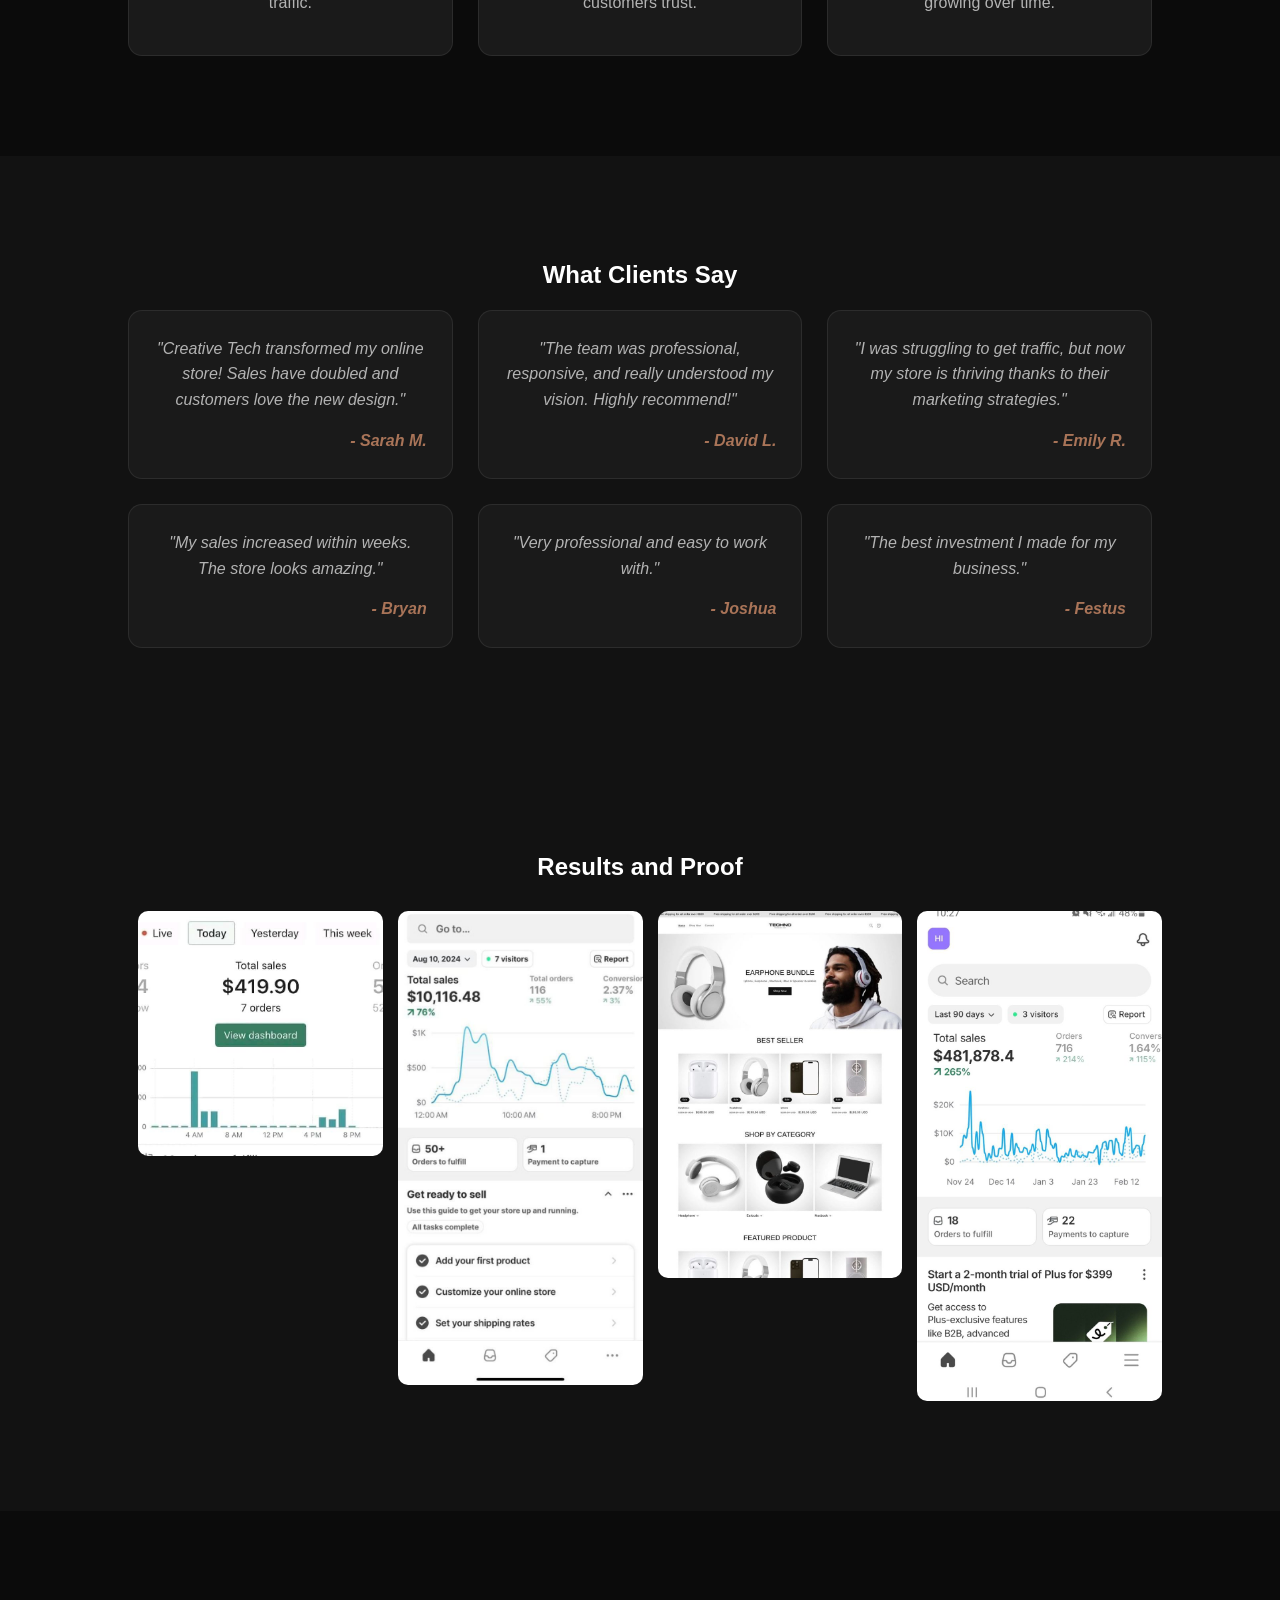
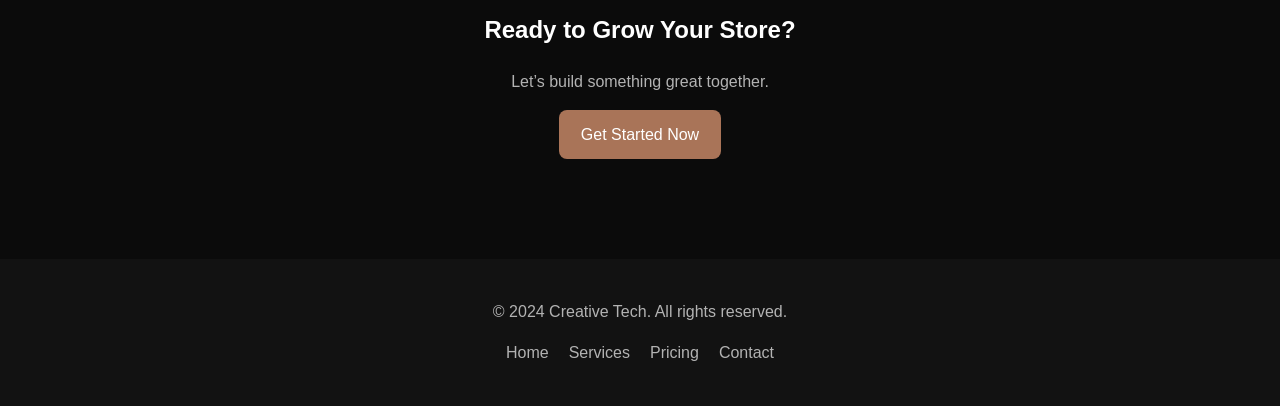
==== commit 7977d563: "little changes to the index.html and visibility.css files to improve the layout and design of the we" ====
--- a/index.html
+++ b/index.html
@@ -11,12 +11,18 @@
     <header>
         <h2 class="logo">Creative Tech</h2>
         <nav>
-            <ul>
+            <ul class="nav-links">
                 <li><a href="#home">Home</a></li>
                 <li><a href="#services">Services</a></li>
                 <li><a href="#pricing">Pricing</a></li>
                 <li><a href="#contact">Contact</a></li>
             </ul>
+
+            <div class="hamburger">
+                <span></span>
+                <span></span>
+                <span></span>
+            </div>
         </nav>
     </header>
 
@@ -27,7 +33,7 @@
                 <p>Helping brands generate consistent sales</p>
                 <p>More visitors. More sales. More repeat customers.</p>
                 <a href="hire.html" class="btn-primary" target="_blank">Get Started</a>
-                <a href="#pricing" class="btn-outline" target="_blank">Learn More</a>
+                <a href="#pricing" class="btn-outline">Learn More</a>
             </div>
 
             <div class="home-image">
@@ -40,7 +46,7 @@
                 <h1>Running an e-commerce store shouldn’t feel confusing or stressful.</h1>
                 <p>We help you build, improve, and grow your online store, so it looks professional, works smoothly, and generates revenue.
                     Whether you’re just starting or want better results from your current store, We will guide you step by step — no tech headaches, no guesswork.
-                    Let’s turn your store into a real business that keeps growing..</p>
+                    Let’s turn your store into a real business that keeps growing.</p>
             </div>
             <div class="hero-image">
                 <img src="img/Team collab.jpeg" alt="Business growth illustration">
@@ -193,10 +199,12 @@
 
         <section id="results" class="section alt">
             <h2>Results and Proof</h2>
-            <img src="img/proof (1).jpg" alt="Results and Proof">
-            <img src="img/proof (2).jpg" alt="Results and Proof">
-            <img src="img/proof (3).jpg" alt="Results and Proof">
-            <img src="img/proof (4).jpg" alt="Results and Proof">
+            <div class="results-grid">
+                <img src="img/proof (1).jpg" alt="Results and Proof">
+                <img src="img/proof (2).jpg" alt="Results and Proof">
+                <img src="img/proof (3).jpg" alt="Results and Proof">
+                <img src="img/proof (4).jpg" alt="Results and Proof">
+            </div>
         </section>
 
         <!-- CTA -->
@@ -220,4 +228,5 @@
         </nav>
     </footer>
 </body>
+<script src="script.js"></script>
 </html>
--- a/visibility.css
+++ b/visibility.css
@@ -29,6 +29,9 @@
 }
 
 /* ===== GLOBAL ===== */
+section {
+  padding: 80px 10%;
+}
 .section {
   padding: 100px 10%;
 }
@@ -40,6 +43,14 @@
 h1, h2, h3 {
   color: var(--text-main);
   margin-bottom: 15px;
+}
+
+h2, h3, p{
+  text-align: center;
+}
+
+h4 {
+  text-align: end;
 }
 
 p {
@@ -108,13 +119,13 @@
 }
 
 nav a {
-  color: var(--text);
+  color: var(--text-main);
   text-decoration: none;
   transition: 0.3s;
 }
 
 nav a:hover {
-  color: var(--accent);
+  color: var(--brown-main);
 }
 
 /* ===== HERO / HOME ===== */
@@ -215,6 +226,12 @@
   border-radius: 10px;
 }
 
+.results-grid {
+  display: grid;
+  grid-template-columns: repeat(auto-fit, minmax(150px, 1fr));
+  gap: 15px;
+}
+
 /* CTA SECTION */
 .cta {
   text-align: center;
@@ -227,7 +244,6 @@
 /* ===== FOOTER ===== */
 .footer {
   padding: 40px 10%;
-  background: #000;
   text-align: center;
   background: var(--black-soft)
 }
@@ -241,21 +257,70 @@
 }
 
 .footer a {
-  color: var(--text);
+  color: var(--text-muted);
   text-decoration: none;
+}
+
+/* Hamburger icon */
+.hamburger span {
+    background-color: #fff; /* white for dark header */
+}
+
+/* Hamburger base */
+.hamburger {
+    display: none; /* hidden on desktop */
+    flex-direction: column;
+    gap: 5px;
+    cursor: pointer;
+}
+
+.hamburger span {
+    display: block;
+    width: 25px;
+    height: 3px;
+    background-color: #fff;
+    border-radius: 3px;
 }
 
 /* ===== RESPONSIVE ===== */
 @media (max-width: 768px) {
-
   .home, .hero {
     flex-direction: column;
     text-align: center;
   }
 
-  .pricing-cards {
-    flex-direction: column;
-    align-items: center;
+  .home-image, .hero-image {
+    order: -1;
   }
 
+  /* Hide normal nav */
+    nav ul.nav-links {
+        position: absolute;
+        top: 70px;
+        right: 20px;
+        width: 220px;
+        background-color: var(--card-bg);
+        flex-direction: column;
+        padding: 20px;
+        gap: 15px;
+        display: none;
+        border-radius: 10px;
+        box-shadow: 0 10px 20px rgba(0,0,0,0.3);
+    }
+
+    /* Show when active */
+    nav ul.nav-links.active {
+        display: flex;
+        animation: fadeIn 0.3s ease;
+    }
+
+    nav ul.nav-links li a {
+        color: #fff;
+        font-size: 1rem;
+    }
+
+  /* Hamburger */
+    .hamburger {
+        display: flex;
+    }
 }
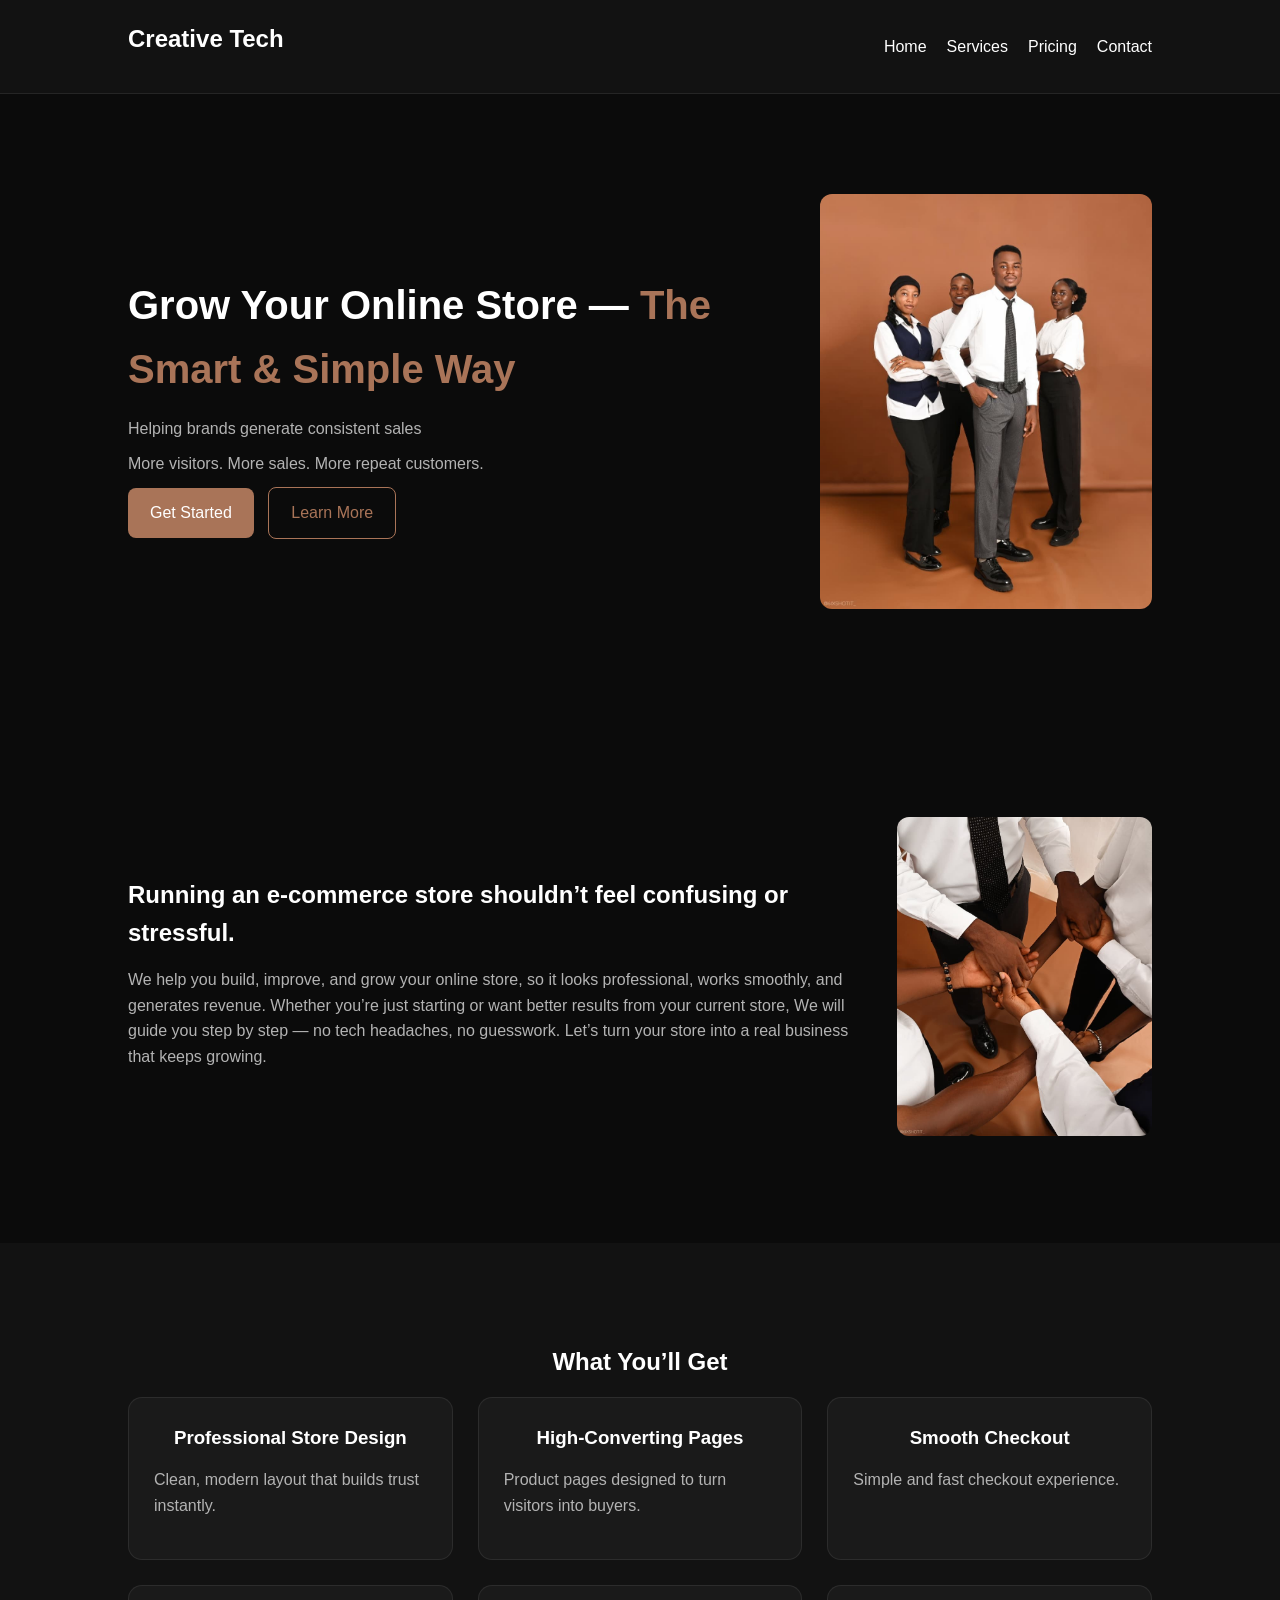
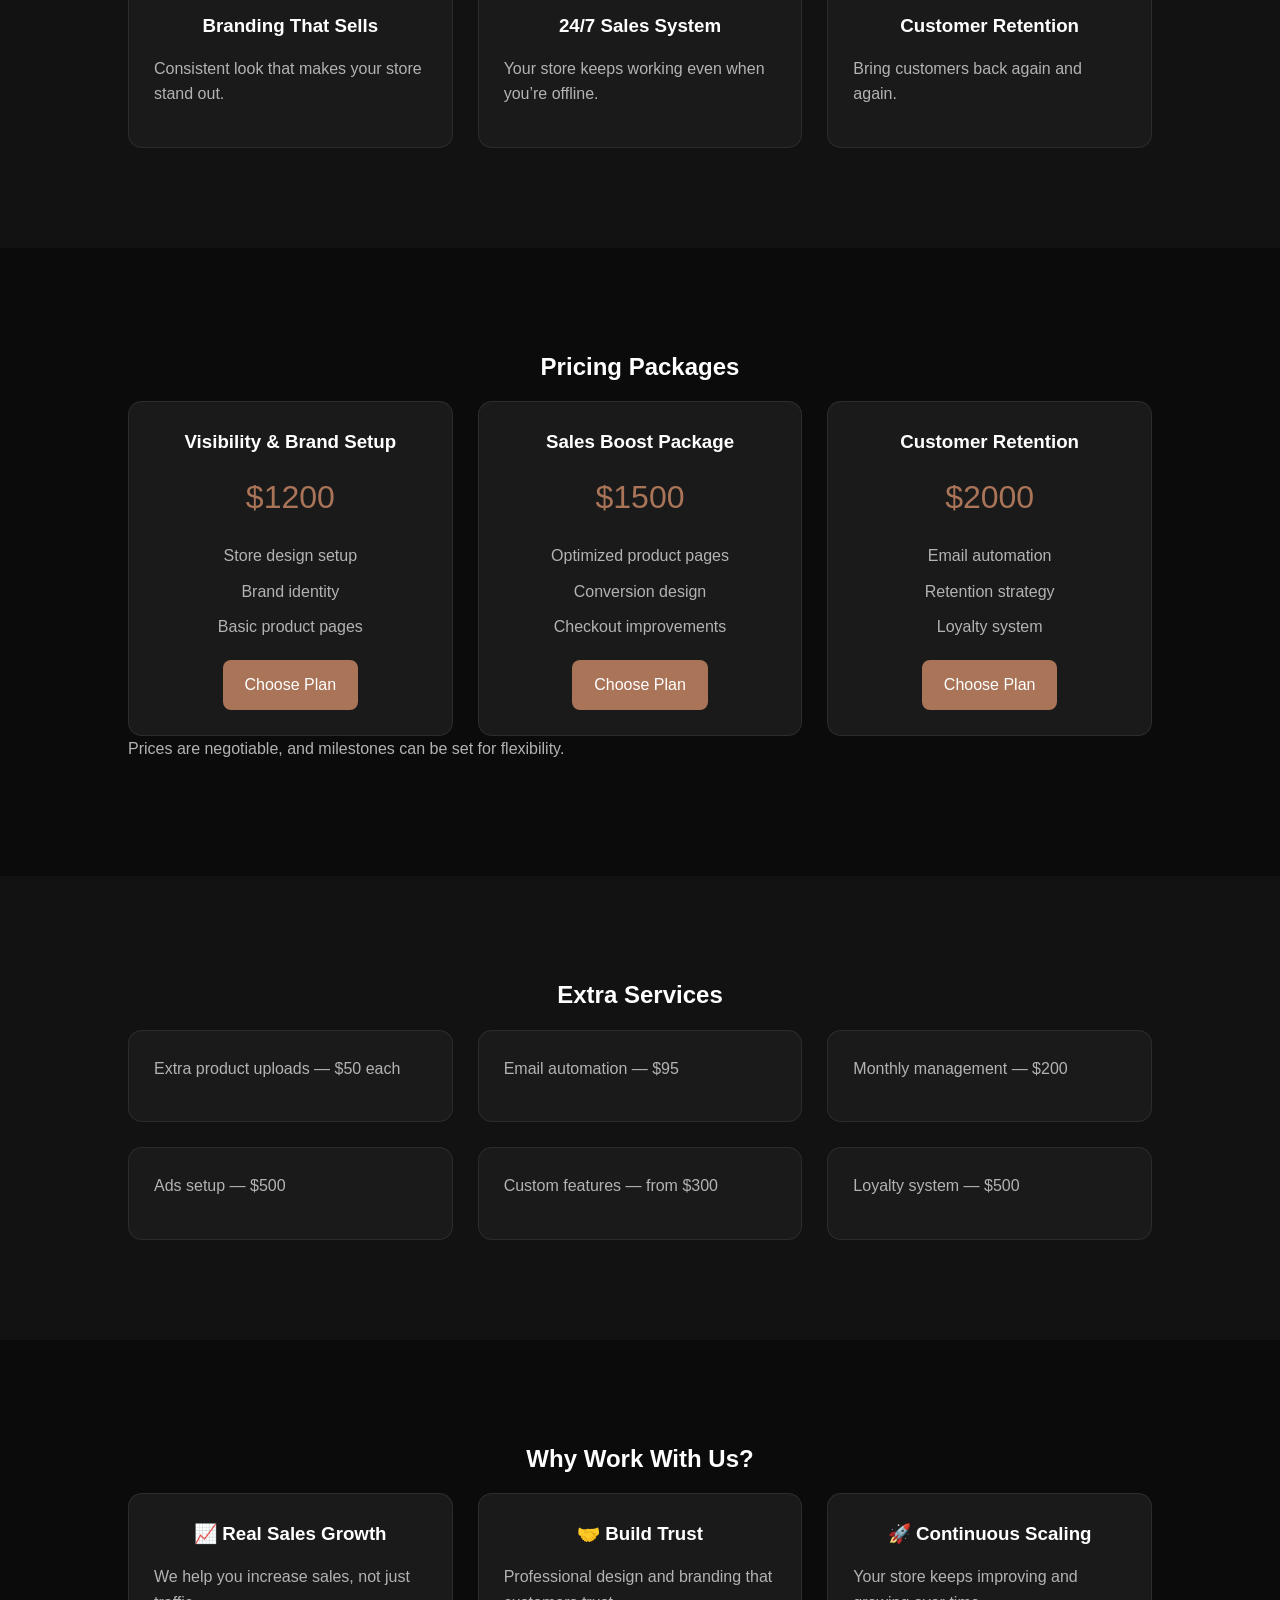
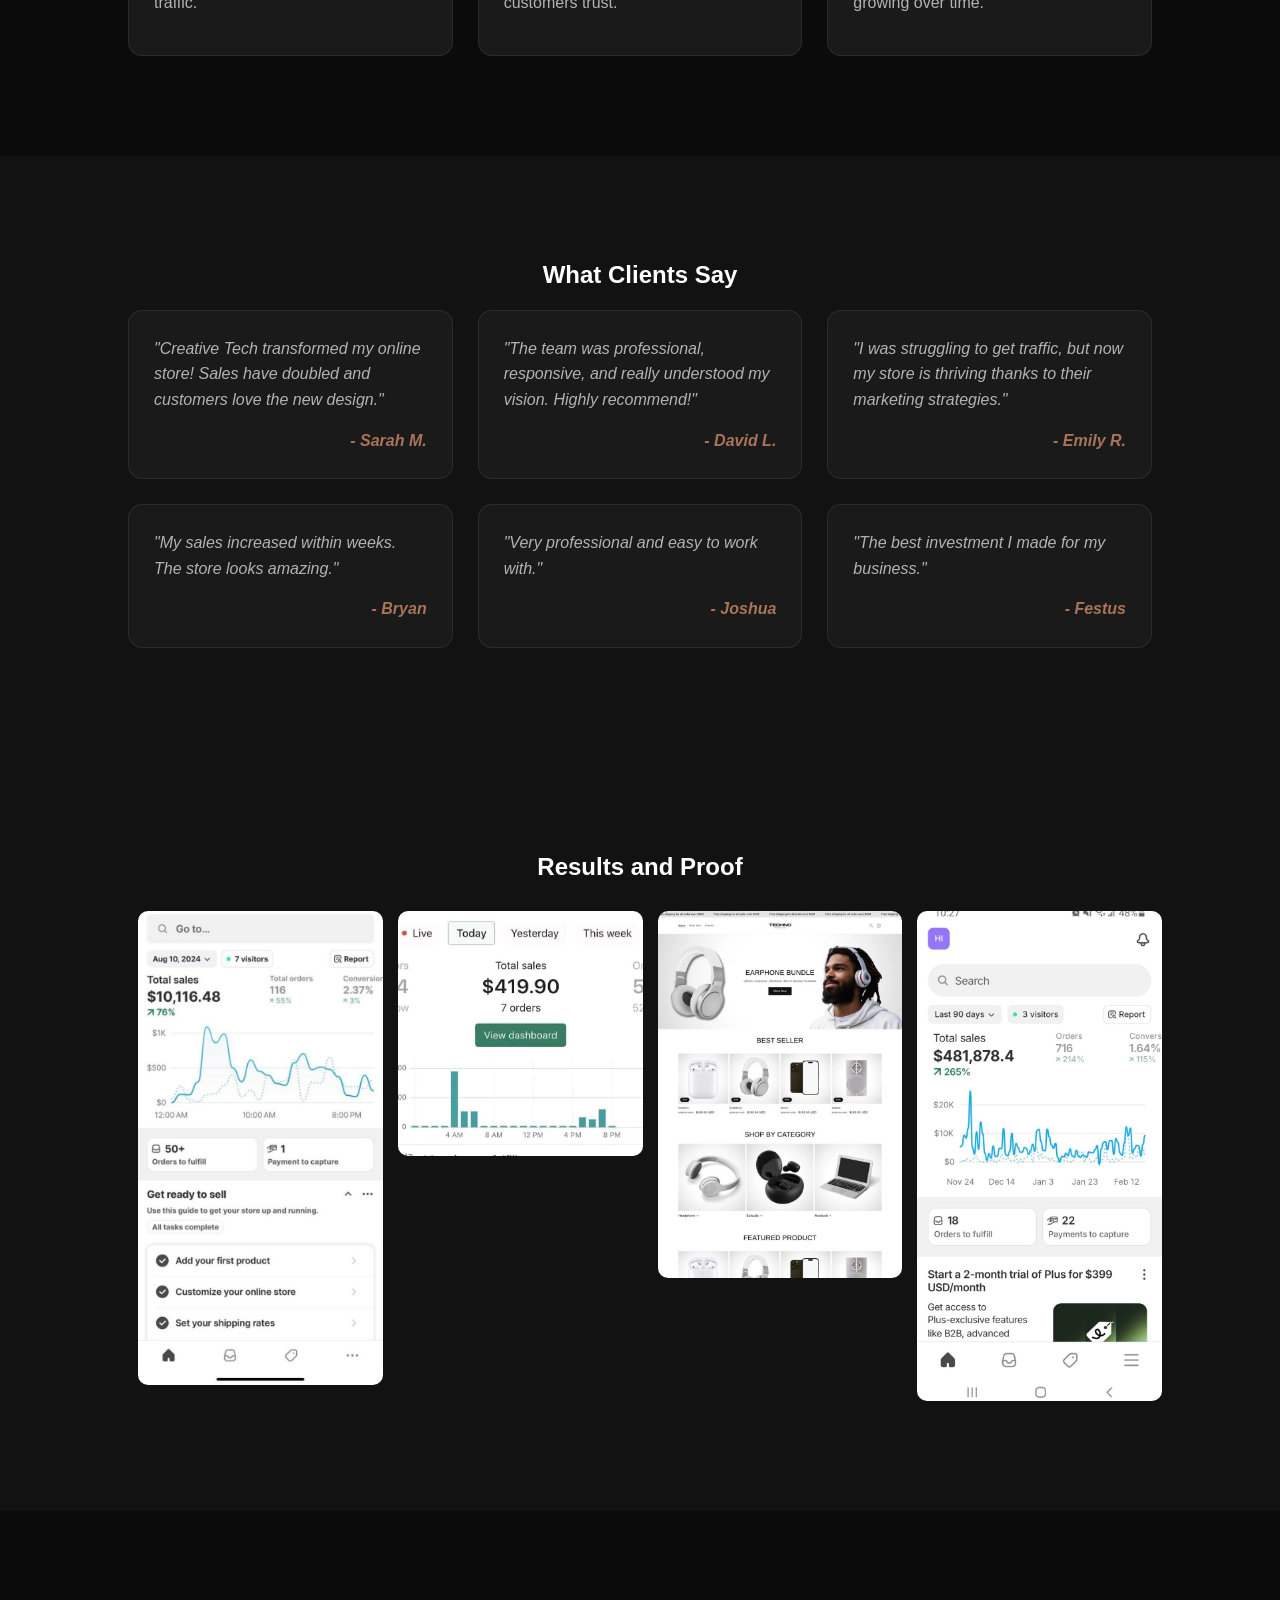
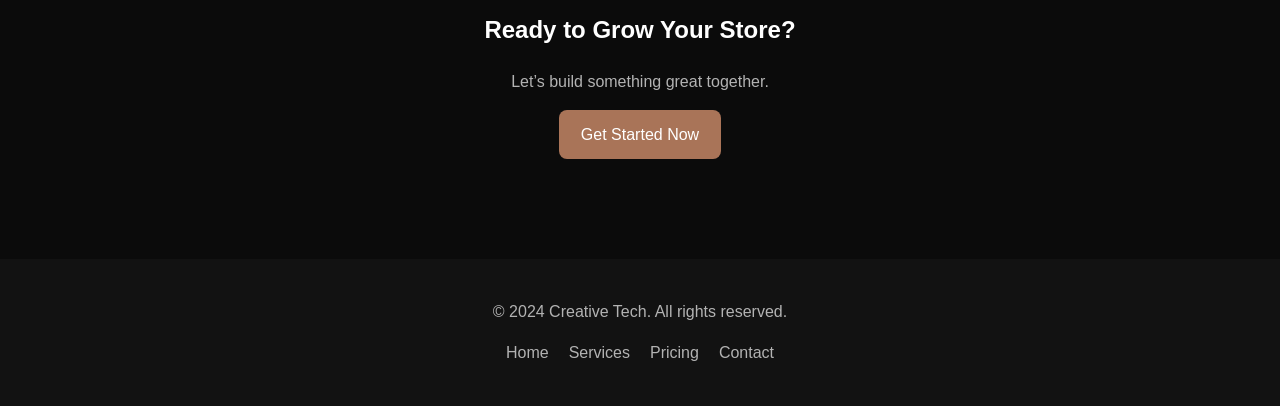
==== commit 67b593ac: "another changes" ====
--- a/index.html
+++ b/index.html
@@ -200,8 +200,8 @@
         <section id="results" class="section alt">
             <h2>Results and Proof</h2>
             <div class="results-grid">
+                <img src="img/proof (2).jpg" alt="Results and Proof">
                 <img src="img/proof (1).jpg" alt="Results and Proof">
-                <img src="img/proof (2).jpg" alt="Results and Proof">
                 <img src="img/proof (3).jpg" alt="Results and Proof">
                 <img src="img/proof (4).jpg" alt="Results and Proof">
             </div>
--- a/visibility.css
+++ b/visibility.css
@@ -45,7 +45,7 @@
   margin-bottom: 15px;
 }
 
-h2, h3, p{
+h2, h3{
   text-align: center;
 }
 
